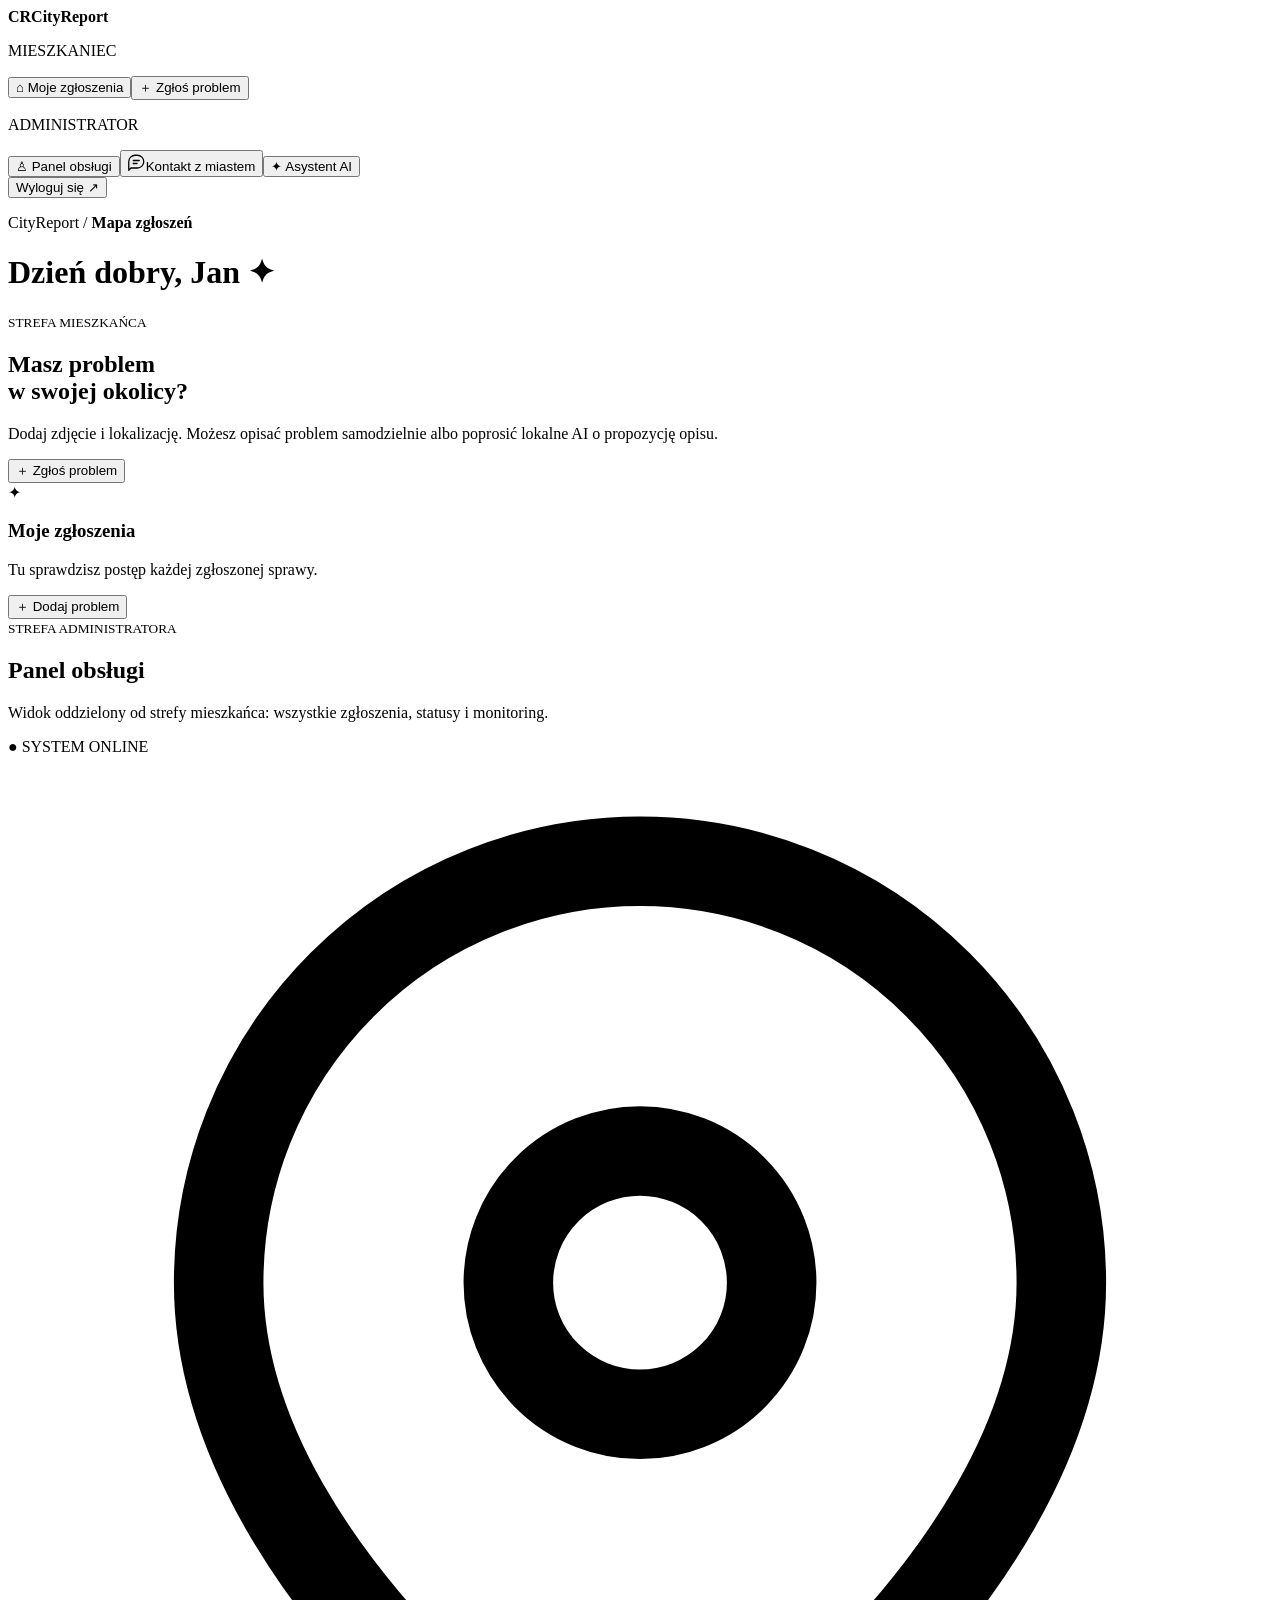
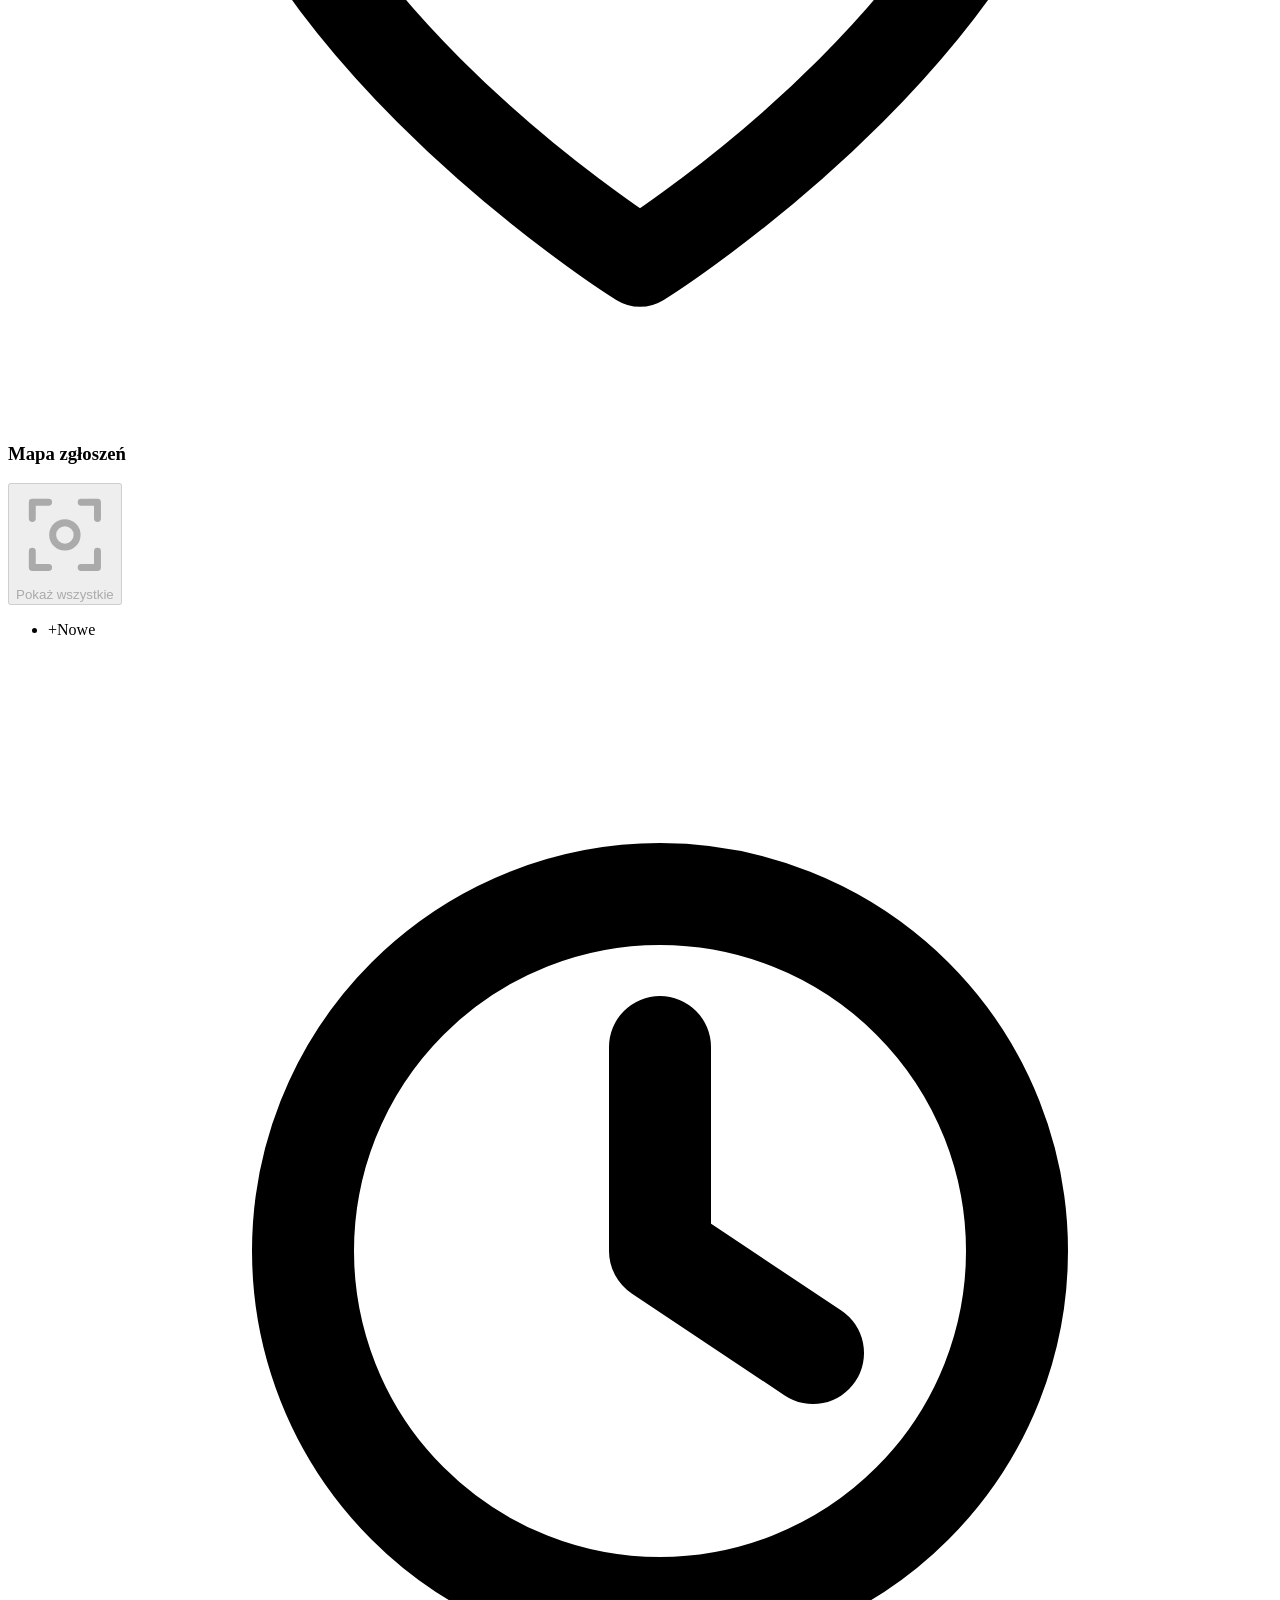
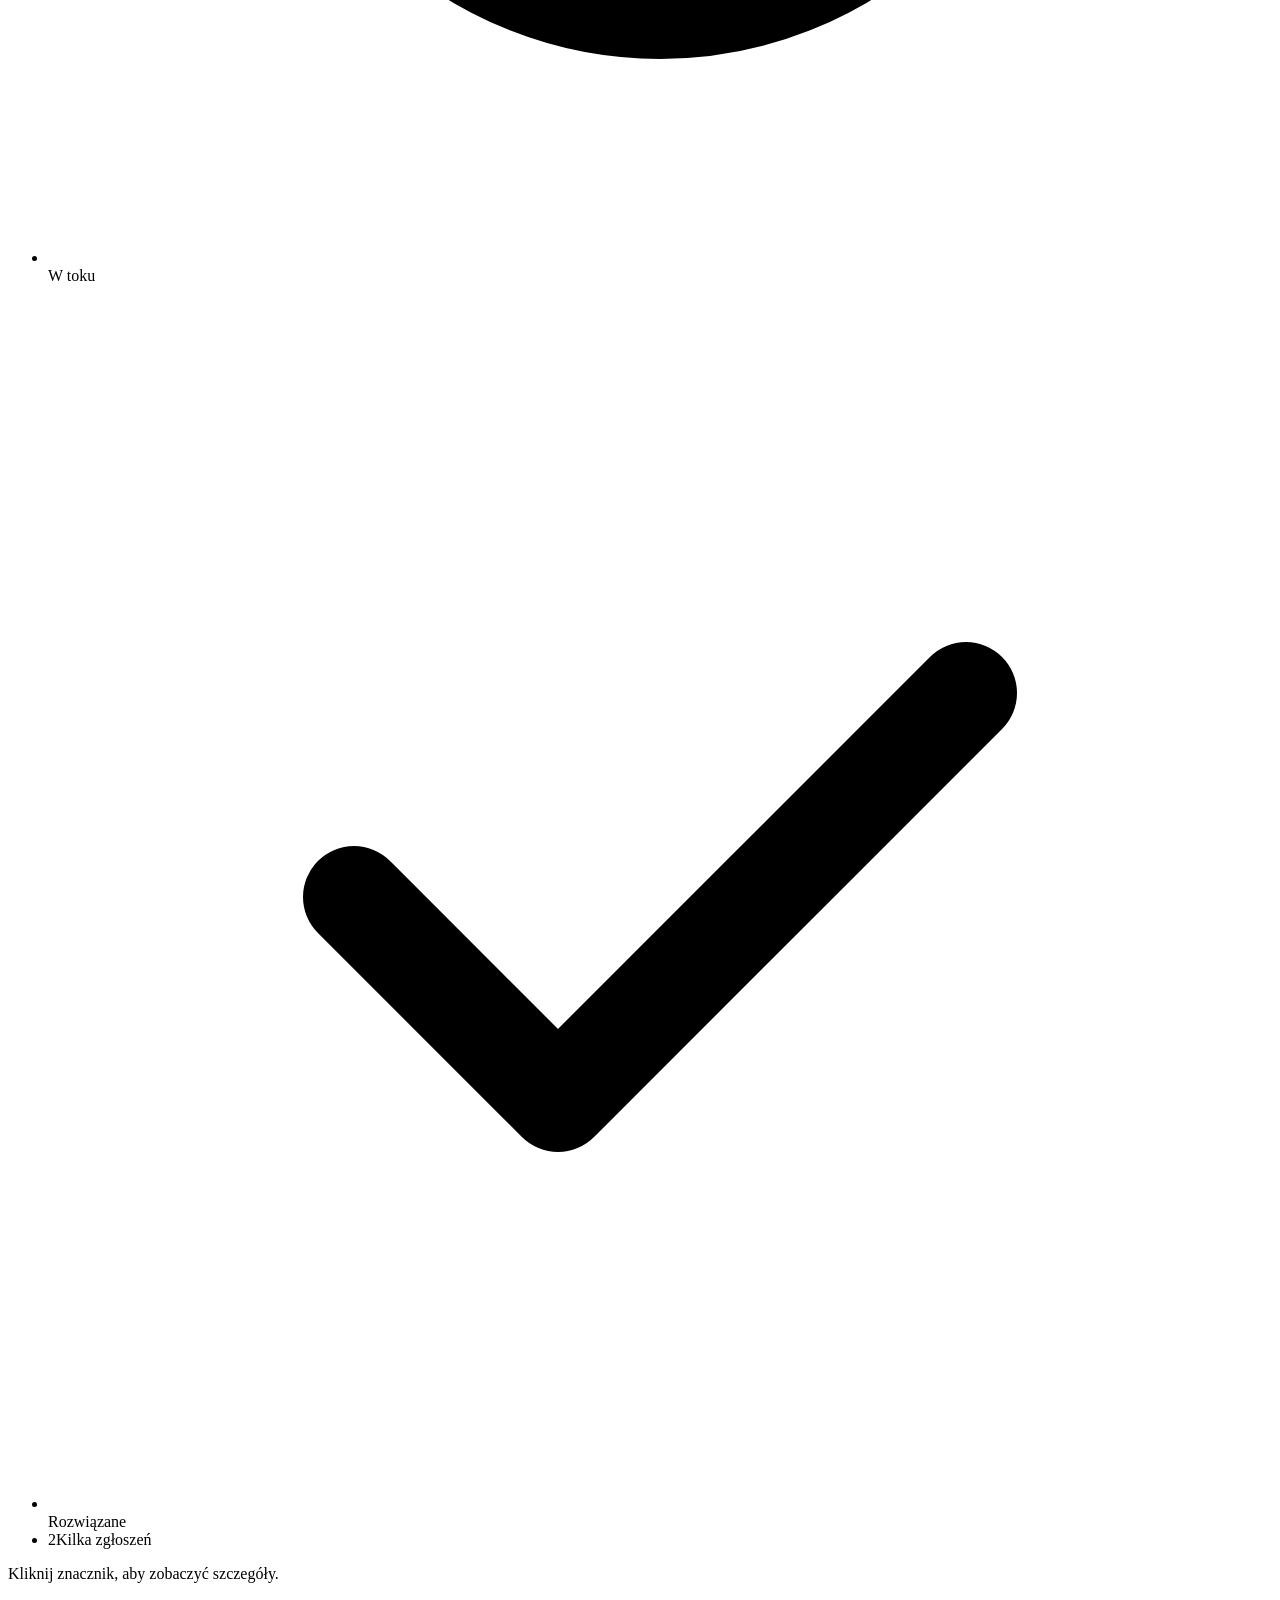
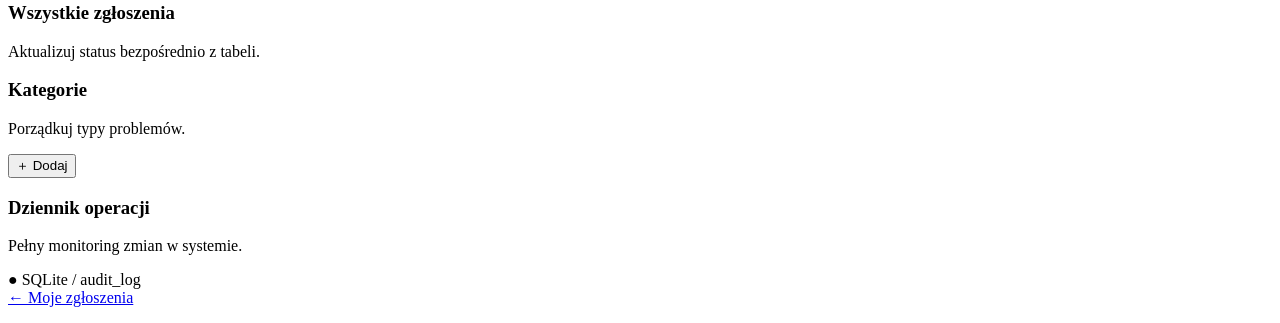
==== static/index.html @ 3250eef9 "Enhance CityReport UI and functionality - Updated index.html to include a new "Kontakt z miastem" bu" ====
<!doctype html><html lang="pl"><head><meta charset="utf-8"><meta name="viewport" content="width=device-width, initial-scale=1"><title>CityReport — problemy w mieście</title><link rel="stylesheet" href="/vendor/leaflet/leaflet.css"><link rel="stylesheet" href="/styles.css"><link rel="stylesheet" href="/resident.css"><link rel="stylesheet" href="/maps.css?v=5"><link rel="stylesheet" href="/chat.css?v=4"><link rel="stylesheet" href="/city.css?v=1"></head><body class="auth-pending">
<aside><div class="brand"><b>CR</b><strong>CityReport</strong></div><p class="eyebrow" data-role="Mieszkaniec">MIESZKANIEC</p><nav data-role="Mieszkaniec"><button class="active" data-view="home">⌂ <span>Moje zgłoszenia</span></button><button data-action="new-report">＋ <span>Zgłoś problem</span></button></nav><p class="eyebrow" data-role="Administrator">ADMINISTRATOR</p><nav class="admin-nav" data-role="Administrator"><button data-view="admin">♙ <span>Panel obsługi</span></button><button data-view="city" aria-label="Kontakt z miastem" title="Kontakt z miastem"><svg width="18" height="18" viewBox="0 0 24 24" fill="none" stroke="currentColor" stroke-width="1.7" stroke-linecap="round" stroke-linejoin="round" aria-hidden="true"><path d="M21 11.5a8.5 8.5 0 0 1-8.5 8.5H4l-3 3V11.5A8.5 8.5 0 0 1 9.5 3h3a8.5 8.5 0 0 1 8.5 8.5Z"/><path d="M7 10h8m-8 4h5"/></svg><span>Kontakt z miastem</span></button><button data-view="ai">✦ <span>Asystent AI</span></button></nav><div class="side-bottom"><div class="profile"><em id="profile-initials"></em><div><b id="profile-name"></b><small id="profile-role"></small></div></div><button type="button" class="logout" id="logout">Wyloguj się <span aria-hidden="true">↗</span></button></div></aside>
<main><header><div><p class="crumb">CityReport / <b id="crumb">Mapa zgłoszeń</b></p><h1 id="title">Dzień dobry, Jan <span>✦</span></h1></div></header>
<section id="view-home" class="view" data-role="Mieszkaniec"><div class="resident-hero"><div><small>STREFA MIESZKAŃCA</small><h2>Masz problem<br> w swojej okolicy?</h2><p>Dodaj zdjęcie i lokalizację. Możesz opisać problem samodzielnie albo poprosić lokalne AI o propozycję opisu.</p><button class="primary" id="hero-report">＋ Zgłoś problem</button></div><div class="hero-mark">✦</div></div><div class="resident-stats" id="stats"></div><section class="panel my-reports"><div class="panel-head"><div><h3>Moje zgłoszenia</h3><p>Tu sprawdzisz postęp każdej zgłoszonej sprawy.</p></div><button class="primary" id="my-report-button">＋ Dodaj problem</button></div><div id="recent"></div></section></section>
<section id="view-admin" class="view hidden" data-role="Administrator"><div class="section-head"><div><small>STREFA ADMINISTRATORA</small><h2>Panel obsługi</h2><p>Widok oddzielony od strefy mieszkańca: wszystkie zgłoszenia, statusy i monitoring.</p></div><div class="pill">● SYSTEM ONLINE</div></div>
  <section class="panel admin-map-panel" aria-labelledby="admin-map-title">
    <div class="panel-head map-panel-head">
      <div class="map-heading">
        <span class="map-heading-icon" aria-hidden="true"><svg viewBox="0 0 24 24" fill="none" stroke="currentColor" stroke-width="1.7" stroke-linecap="round" stroke-linejoin="round"><path d="M20 10c0 6-8 11-8 11S4 16 4 10a8 8 0 1 1 16 0Z"/><circle cx="12" cy="10" r="2.5"/></svg></span>
        <div><h3 id="admin-map-title">Mapa zgłoszeń</h3><p id="admin-map-summary" role="status"></p></div>
      </div>
      <button type="button" id="admin-map-fit" class="map-fit-button" aria-label="Pokaż wszystkie zgłoszenia na mapie" title="Pokaż wszystkie zgłoszenia na mapie" disabled><svg viewBox="0 0 24 24" fill="none" stroke="currentColor" stroke-width="1.7" stroke-linecap="round" stroke-linejoin="round" aria-hidden="true"><path d="M8 4H4v4m12-4h4v4M4 16v4h4m12-4v4h-4"/><circle cx="12" cy="12" r="3"/></svg><span>Pokaż wszystkie</span></button>
    </div>
    <div id="admin-map" role="region" aria-labelledby="admin-map-title" aria-describedby="admin-map-summary"></div>
    <div class="map-footer">
      <ul class="map-legend" aria-label="Legenda statusów zgłoszeń">
        <li><span class="map-legend-symbol map-legend-symbol--new" aria-hidden="true">+</span>Nowe</li>
        <li><span class="map-legend-symbol map-legend-symbol--progress" aria-hidden="true"><svg viewBox="0 0 24 24" fill="none" stroke="currentColor" stroke-width="2" stroke-linecap="round" stroke-linejoin="round"><circle cx="12" cy="12" r="7"/><path d="M12 8v4l3 2"/></svg></span>W toku</li>
        <li><span class="map-legend-symbol map-legend-symbol--resolved" aria-hidden="true"><svg viewBox="0 0 24 24" fill="none" stroke="currentColor" stroke-width="2" stroke-linecap="round" stroke-linejoin="round"><path d="m6 12 4 4 8-8"/></svg></span>Rozwiązane</li>
        <li><span class="map-legend-symbol map-legend-symbol--group" aria-hidden="true">2</span>Kilka zgłoszeń</li>
      </ul>
      <p>Kliknij znacznik, aby zobaczyć szczegóły.</p>
    </div>
    <p id="admin-map-error" role="status" hidden>Nie udało się wczytać mapy. Wszystkie zgłoszenia znajdziesz w tabeli poniżej.</p>
    <details id="admin-map-missing" hidden><summary></summary><div></div></details>
  </section>
  <div class="admin-grid"><section class="panel"><div class="panel-head"><div><h3>Wszystkie zgłoszenia</h3><p>Aktualizuj status bezpośrednio z tabeli.</p></div></div><div id="admin-table"></div></section><section class="panel categories"><div class="panel-head"><div><h3>Kategorie</h3><p>Porządkuj typy problemów.</p></div><button class="link" id="add-category">＋ Dodaj</button></div><div id="category-list"></div></section></div><section class="panel audit"><div class="panel-head"><div><h3>Dziennik operacji</h3><p>Pełny monitoring zmian w systemie.</p></div><span class="db">● SQLite / audit_log</span></div><div id="audit-list"></div></section></section>
<section id="view-city" class="view hidden" data-role="Administrator" hidden>
  <div class="section-head city-section-head">
    <div><small>WSPÓŁPRACA ZE SŁUŻBAMI</small><h2>Kontakt z miastem</h2><p>Łącz zgłoszenia z właściwymi służbami i śledź postępy napraw.</p></div>
    <button type="button" class="primary" id="city-new-case">＋ Nowa sprawa</button>
  </div>
  <p class="city-demo-note"><span>TRYB DEMO</span>Korespondencja zostaje w CityReport. Wiadomości i odpowiedzi służb zapisujesz lokalnie.</p>
  <div class="city-metrics" id="city-metrics" aria-label="Podsumowanie spraw miejskich"></div>
  <p id="city-feedback" class="city-feedback" role="status"></p>
  <div class="city-layout">
    <section class="panel city-inbox" aria-labelledby="city-inbox-title">
      <div class="city-inbox-heading"><h3 id="city-inbox-title">Sprawy miejskie</h3><button type="button" class="link" id="city-refresh">Odśwież</button></div>
      <div class="city-filters">
        <label class="sr-only" for="city-search">Szukaj sprawy lub adresu</label><input type="search" id="city-search" placeholder="Szukaj sprawy lub adresu">
        <label class="sr-only" for="city-filter">Etap naprawy</label><select id="city-filter"><option value="all">Wszystkie etapy</option><option value="open">Otwarte</option><option value="in_progress">W realizacji</option><option value="resolved">Zakończone</option></select>
      </div>
      <div id="city-case-list" aria-label="Lista spraw miejskich"></div>
    </section>
    <section class="panel city-conversation" aria-label="Szczegóły sprawy i korespondencja">
      <div id="city-empty" class="city-empty"><svg width="44" height="44" viewBox="0 0 24 24" fill="none" stroke="currentColor" stroke-width="1.4" stroke-linecap="round" stroke-linejoin="round" aria-hidden="true"><path d="M21 11a8 8 0 0 1-8 8H5l-3 3V11a8 8 0 0 1 8-8h3a8 8 0 0 1 8 8Z"/><path d="M7 9h9m-9 4h6"/></svg><h3>Tu zaczyna się współpraca</h3><p>Utwórz sprawę dla zgłoszenia mieszkańca, wybierz służbę i zapisz pierwszą wiadomość.</p></div>
      <div id="city-case-detail" hidden>
        <div class="city-case-heading"><p id="city-case-number"></p><h3 id="city-case-title"></h3></div>
        <div class="city-report-context"><a id="city-report-link" class="report-link"></a><p id="city-report-address"></p><span id="city-report-status"></span></div>
        <form id="city-settings-form" class="city-settings">
          <label>Służba miejska<select id="city-case-department" required></select></label>
          <label>Etap naprawy<select id="city-case-status" required></select></label>
          <button type="submit" class="ghost">Zapisz</button>
          <p>Zmiana etapu aktualizuje też status zgłoszenia mieszkańca.</p>
        </form>
        <div class="city-history-heading"><h4>Korespondencja</h4><span id="city-message-count"></span></div>
        <div id="city-messages" role="log" aria-label="Wiadomości w sprawie" aria-live="polite" aria-relevant="additions text"></div>
        <form id="city-message-form" class="city-message-form">
          <label for="city-message-direction">Rodzaj wiadomości</label><select id="city-message-direction"><option value="outgoing">Wiadomość do służb</option><option value="incoming">Odpowiedź służb (demo)</option></select>
          <label class="sr-only" for="city-message-body">Treść wiadomości</label><textarea id="city-message-body" rows="3" required maxlength="4000" placeholder="Dodaj informacje o problemie lub ustaleniach…"></textarea>
          <div class="city-message-actions"><small>Zapis w lokalnej korespondencji demo.</small><button type="submit" class="primary">Zapisz wiadomość</button></div>
        </form>
        <p id="city-action-feedback" class="city-feedback" role="status"></p>
      </div>
    </section>
  </div>
</section>
<section id="view-ai" class="view hidden" data-role="Administrator" hidden>
<div class="section-head"><div><small>TYLKO DLA ADMINISTRATORA</small><h2>Asystent zgłoszeń</h2><p>Zapytaj, czego dotyczą zgłoszenia mieszkańców i na jakim są etapie.</p></div></div>
<div class="ai-grid"><section class="panel chat" aria-label="Czat administratora">
<div class="chat-heading"><h3>Rozmowa o zgłoszeniach</h3><button type="button" class="link" id="chat-reset">Nowa rozmowa</button></div>
<div id="chat-messages" role="log" aria-label="Wiadomości rozmowy" aria-live="polite" aria-relevant="additions text"><div class="message bot"><b>Asystent CityReport</b><p>Cześć! Widzę wszystkie zgłoszenia i ich opisy, adresy, kategorie oraz statusy. Mogę wyjaśnić, czego dotyczą, podsumować problemy lub zaproponować priorytety. Zapytaj też o konkretne zgłoszenie, np. #1.</p></div></div>
<p id="chat-status" role="status">Przy każdym pytaniu pobieram aktualne dane wszystkich zgłoszeń.</p>
<form id="chat-form"><label class="sr-only" for="chat-input">Pytanie o zgłoszenia</label><input id="chat-input" required maxlength="2000" autocomplete="off" placeholder="np. Czego dotyczą nowe zgłoszenia?"><button class="primary" type="submit">Wyślij</button></form>
</section><section class="panel ai-help"><h3>Zapytaj o zgłoszenia</h3>
<div class="chat-prompts"><button type="button" data-chat-prompt="Podsumuj wszystkie zgłoszenia: czego dotyczą, gdzie występują i jaki mają status. Podaj numery zgłoszeń.">Podsumuj wszystkie zgłoszenia</button><button type="button" data-chat-prompt="Które zgłoszenia mają status Nowe i czego dotyczą? Podaj ich numery i adresy.">Pokaż nowe zgłoszenia</button><button type="button" data-chat-mode="prioritize" data-chat-prompt="Przeanalizuj wszystkie nierozwiązane zgłoszenia i zaproponuj priorytet dla każdego z nich z krótkim uzasadnieniem.">Zaproponuj priorytety</button></div>
<div><b>Aktualne informacje</b><p>Asystent czyta wszystkie zgłoszenia z bazy przy każdym pytaniu. W odpowiedzi możesz dopytać o konkretny problem lub numer zgłoszenia.</p></div>
<div><b>Analiza dla administratora</b><p>Asystent pomaga zrozumieć problemy. Status zgłoszenia zmienisz w panelu obsługi.</p></div>
</section></div></section>
<section id="view-detail" class="view hidden">
  <a id="detail-back" class="report-link" href="#/home">← Moje zgłoszenia</a>
  <p id="detail-feedback" role="status"></p>
  <article id="detail-body" class="panel detail-body" hidden>
    <div class="detail-copy">
      <p id="detail-meta" class="detail-meta"></p>
      <p id="detail-status">Status zgłoszenia <span id="detail-status-value"></span></p>
      <h2>Adres</h2>
      <p id="detail-address"></p>
      <button type="button" id="detail-map-link" class="report-link detail-map-button" aria-haspopup="dialog" aria-controls="report-location-dialog" hidden>Otwórz lokalizację na mapie</button>
      <button type="button" id="detail-city-link" class="report-link detail-city-button" hidden>Kontakt ze służbami miejskimi</button>
      <h2>Opis zgłoszenia</h2>
      <small id="detail-source" hidden></small>
      <p id="detail-description"></p>
    </div>
    <section class="detail-photo">
      <h2>Zdjęcie</h2>
      <img id="detail-image" alt="Zdjęcie dołączone do zgłoszenia" hidden>
      <p id="detail-no-photo">Brak zdjęcia.</p>
    </section>
  </article>
</section></main>
<dialog id="city-compose-dialog" class="city-compose-dialog" aria-labelledby="city-compose-title">
  <button type="button" class="close" id="city-compose-close" aria-label="Zamknij nową sprawę">×</button>
  <form id="city-compose-form">
    <p class="city-compose-eyebrow">KONTAKT ZE SŁUŻBAMI · DEMO</p><h2 id="city-compose-title">Nowa sprawa miejska</h2><p class="city-compose-help">Wybierz zgłoszenie i przygotuj wiadomość dla odpowiedniej służby.</p>
    <label>Zgłoszenie mieszkańca<select id="city-compose-report" required></select></label>
    <label>Służba miejska<select id="city-compose-department" required></select></label>
    <label>Temat sprawy<input id="city-compose-subject" required maxlength="160"></label>
    <label>Pierwsza wiadomość<textarea id="city-compose-body" rows="5" required maxlength="4000"></textarea></label>
    <p id="city-compose-feedback" class="city-feedback" role="status"></p>
    <div class="city-compose-actions"><span>Wiadomość zostanie zapisana lokalnie.</span><button type="submit" class="primary">Utwórz sprawę demo</button></div>
  </form>
</dialog>
<dialog id="report-location-dialog" class="report-location-dialog" aria-labelledby="report-location-title">
  <div class="report-location-heading">
    <div><h2 id="report-location-title">Mapa zgłoszenia</h2><p id="report-location-address"></p></div>
    <button type="button" id="report-location-close" class="close" aria-label="Zamknij mapę">×</button>
  </div>
  <div id="report-location-map" role="region" aria-labelledby="report-location-title" aria-describedby="report-location-address"></div>
  <p id="report-location-error" role="status" hidden>Nie udało się wczytać mapy. Adres zgłoszenia znajdziesz powyżej.</p>
</dialog>
<dialog id="modal"><form method="dialog" id="modal-form"><button type="button" class="close" aria-label="Zamknij">×</button><div id="modal-body"></div></form></dialog><div id="toast"></div><script src="/chat-format.js?v=4"></script><script src="/vendor/leaflet/leaflet.js"></script><script src="/report-maps.js?v=4"></script><script src="/location-picker.js?v=4"></script><script src="/city.js?v=1"></script><script src="/app.js?v=9"></script></body></html>
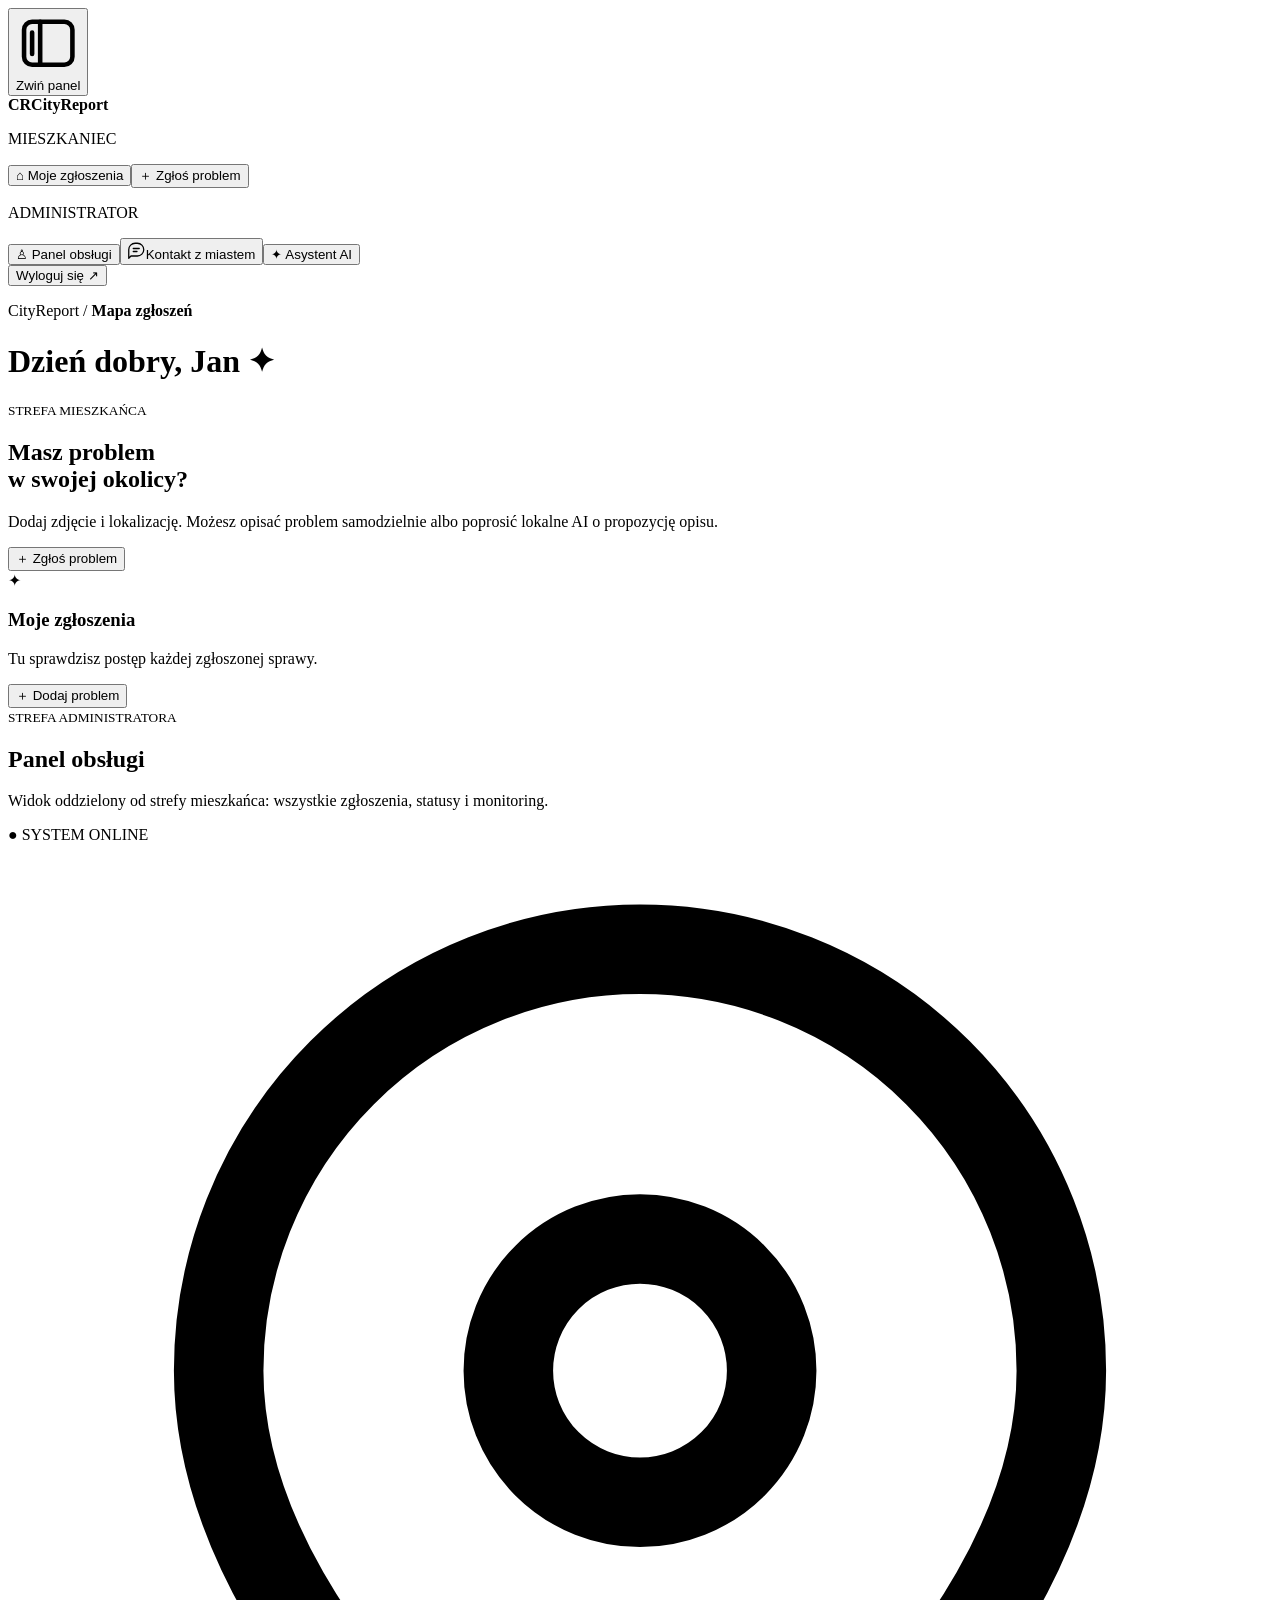
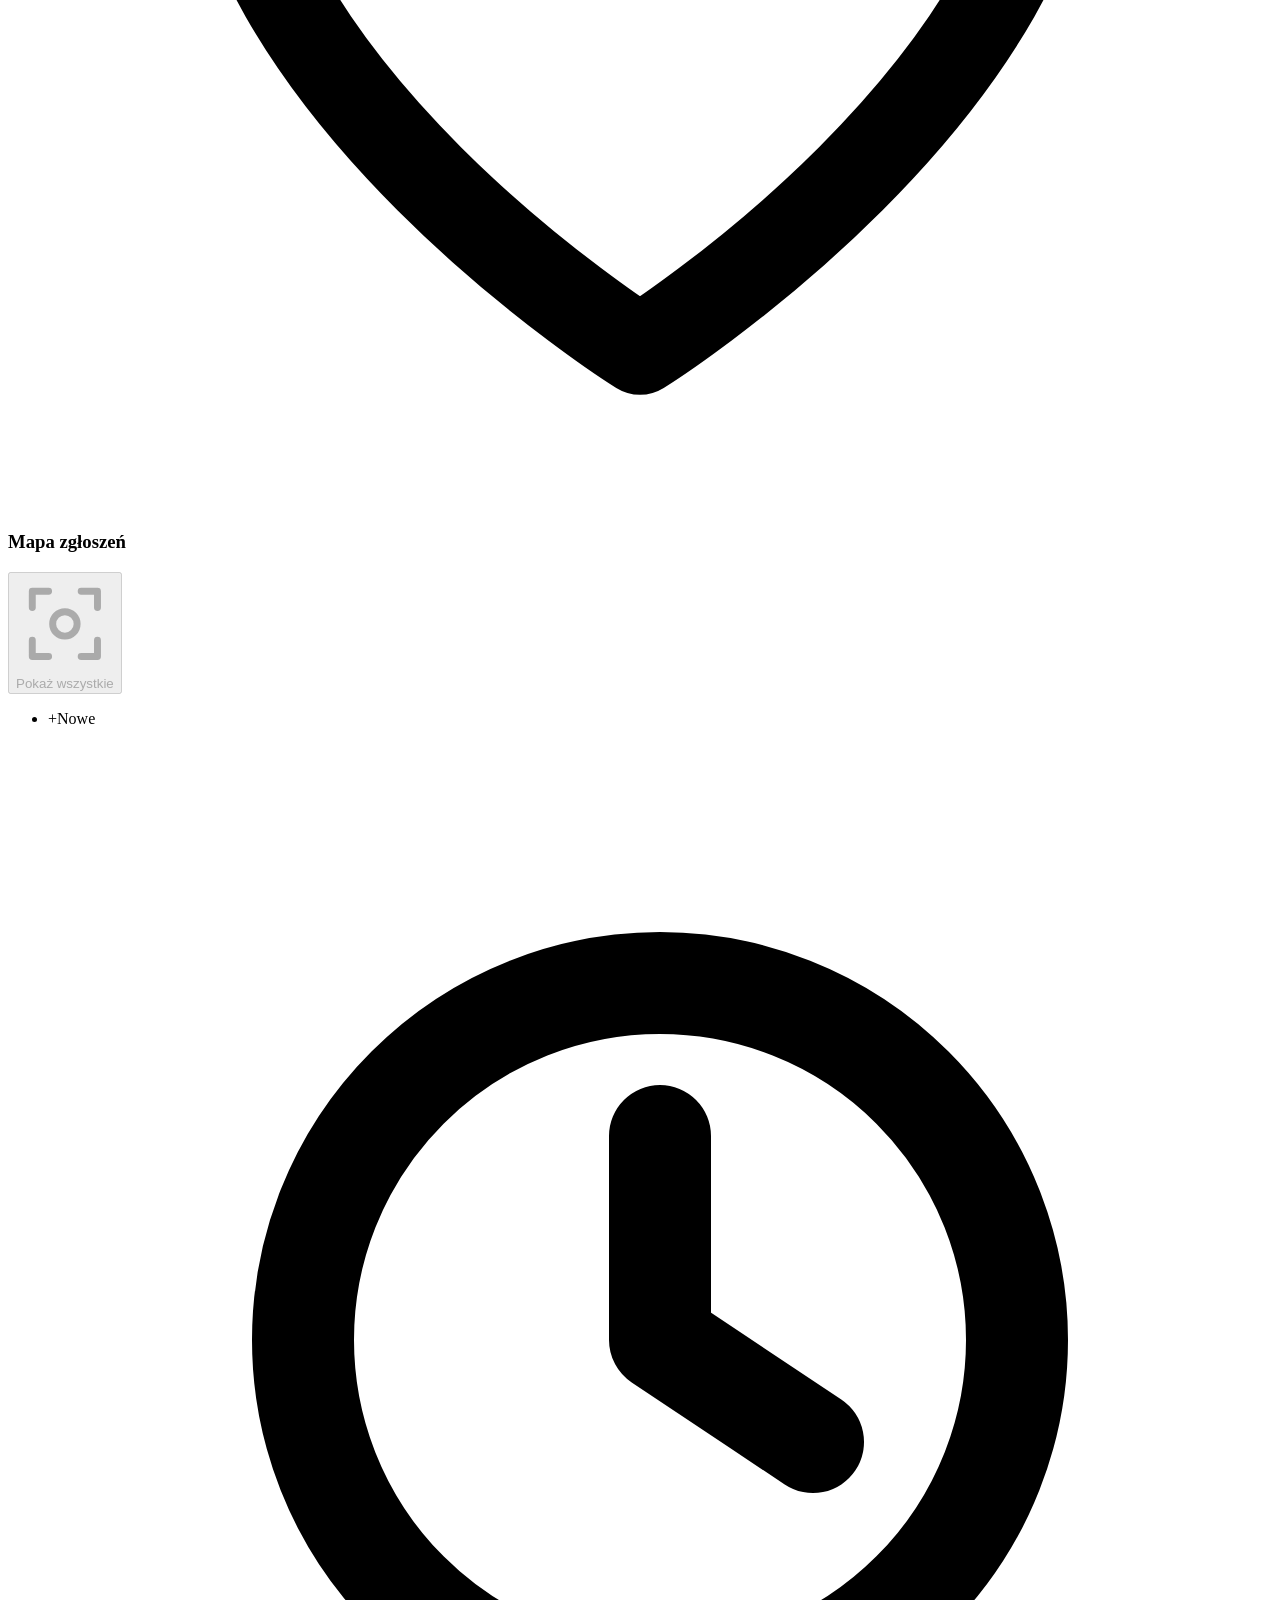
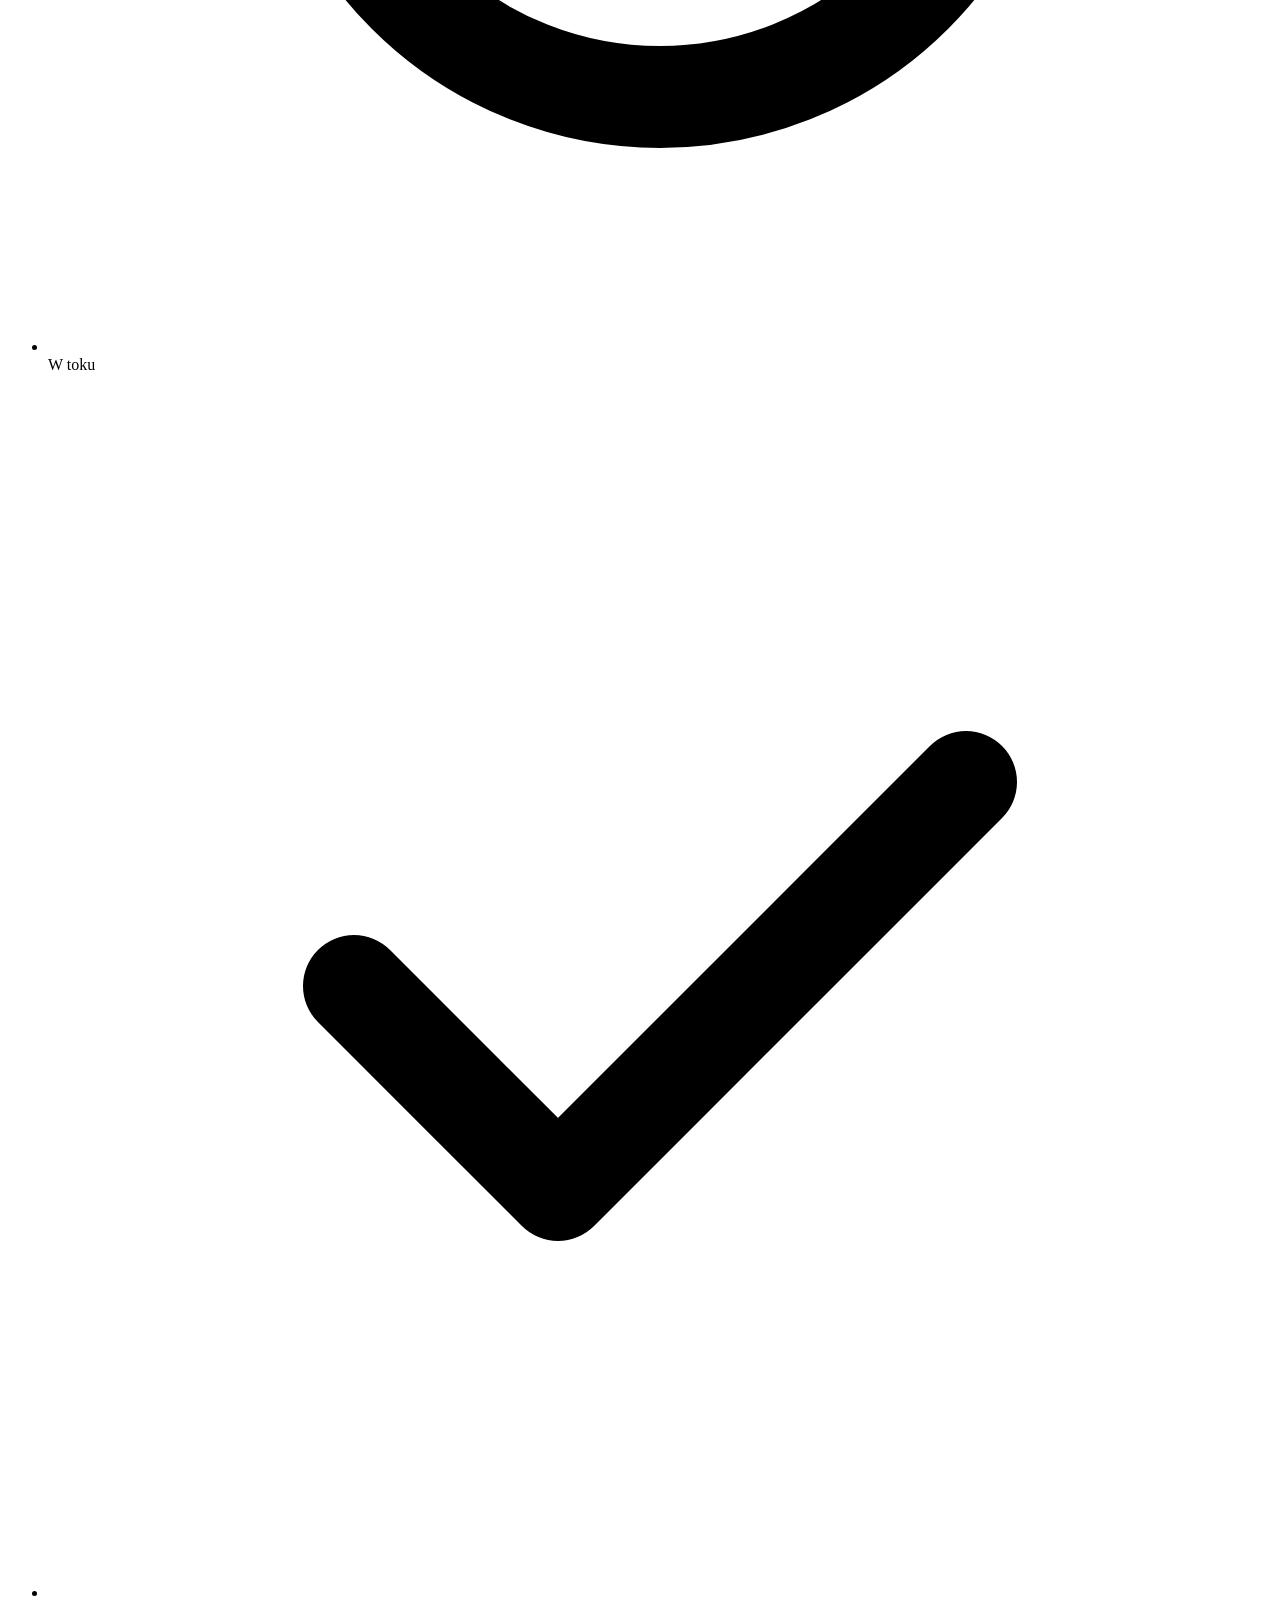
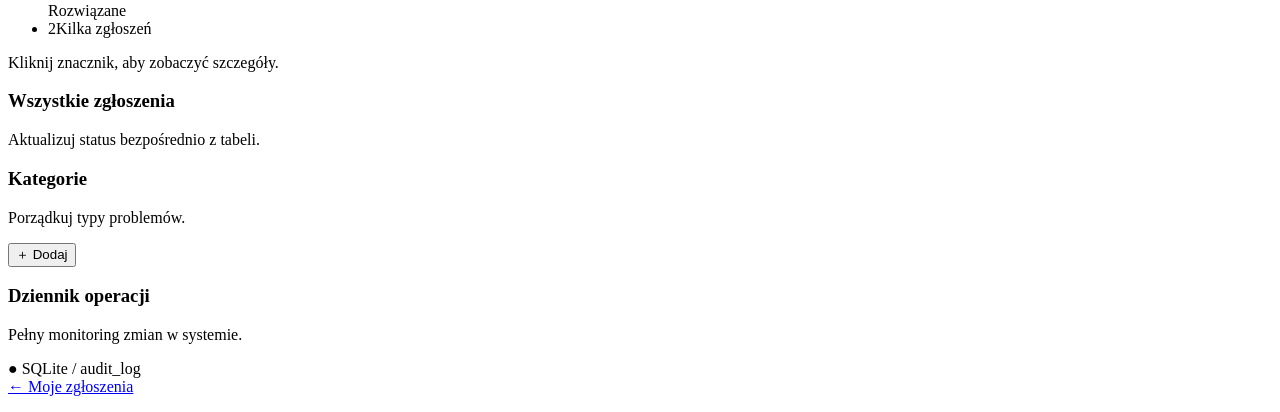
==== commit 746beaa1: "Added priorities for reports" ====
--- a/static/index.html
+++ b/static/index.html
@@ -1,5 +1,5 @@
-<!doctype html><html lang="pl"><head><meta charset="utf-8"><meta name="viewport" content="width=device-width, initial-scale=1"><title>CityReport — problemy w mieście</title><link rel="stylesheet" href="/vendor/leaflet/leaflet.css"><link rel="stylesheet" href="/styles.css"><link rel="stylesheet" href="/resident.css"><link rel="stylesheet" href="/maps.css?v=5"><link rel="stylesheet" href="/chat.css?v=4"><link rel="stylesheet" href="/city.css?v=1"></head><body class="auth-pending">
-<aside><div class="brand"><b>CR</b><strong>CityReport</strong></div><p class="eyebrow" data-role="Mieszkaniec">MIESZKANIEC</p><nav data-role="Mieszkaniec"><button class="active" data-view="home">⌂ <span>Moje zgłoszenia</span></button><button data-action="new-report">＋ <span>Zgłoś problem</span></button></nav><p class="eyebrow" data-role="Administrator">ADMINISTRATOR</p><nav class="admin-nav" data-role="Administrator"><button data-view="admin">♙ <span>Panel obsługi</span></button><button data-view="city" aria-label="Kontakt z miastem" title="Kontakt z miastem"><svg width="18" height="18" viewBox="0 0 24 24" fill="none" stroke="currentColor" stroke-width="1.7" stroke-linecap="round" stroke-linejoin="round" aria-hidden="true"><path d="M21 11.5a8.5 8.5 0 0 1-8.5 8.5H4l-3 3V11.5A8.5 8.5 0 0 1 9.5 3h3a8.5 8.5 0 0 1 8.5 8.5Z"/><path d="M7 10h8m-8 4h5"/></svg><span>Kontakt z miastem</span></button><button data-view="ai">✦ <span>Asystent AI</span></button></nav><div class="side-bottom"><div class="profile"><em id="profile-initials"></em><div><b id="profile-name"></b><small id="profile-role"></small></div></div><button type="button" class="logout" id="logout">Wyloguj się <span aria-hidden="true">↗</span></button></div></aside>
+<!doctype html><html lang="pl"><head><meta charset="utf-8"><meta name="viewport" content="width=device-width, initial-scale=1"><title>CityReport — problemy w mieście</title><link rel="stylesheet" href="/vendor/leaflet/leaflet.css"><link rel="stylesheet" href="/styles.css"><link rel="stylesheet" href="/resident.css"><link rel="stylesheet" href="/maps.css?v=5"><link rel="stylesheet" href="/chat.css?v=4"><link rel="stylesheet" href="/city.css?v=1"><link rel="stylesheet" href="/priorities.css?v=2"><link rel="stylesheet" href="/sidebar.css?v=2"></head><body class="auth-pending">
+<aside id="app-sidebar" aria-label="Panel nawigacji"><button type="button" id="sidebar-toggle" class="sidebar-toggle" aria-controls="sidebar-content" aria-expanded="true" aria-label="Zwiń panel boczny" title="Zwiń panel boczny"><svg viewBox="0 0 24 24" fill="none" stroke="currentColor" stroke-width="1.7" stroke-linecap="round" stroke-linejoin="round" aria-hidden="true"><rect x="3" y="4" width="18" height="16" rx="3"/><path d="M9 4v16M6 8v8"/></svg><span class="sidebar-toggle-label">Zwiń panel</span></button><div id="sidebar-content" class="sidebar-content"><div class="brand"><b>CR</b><strong>CityReport</strong></div><p class="eyebrow" data-role="Mieszkaniec">MIESZKANIEC</p><nav data-role="Mieszkaniec"><button class="active" data-view="home">⌂ <span>Moje zgłoszenia</span></button><button data-action="new-report">＋ <span>Zgłoś problem</span></button></nav><p class="eyebrow" data-role="Administrator">ADMINISTRATOR</p><nav class="admin-nav" data-role="Administrator"><button data-view="admin">♙ <span>Panel obsługi</span></button><button data-view="city" aria-label="Kontakt z miastem" title="Kontakt z miastem"><svg width="18" height="18" viewBox="0 0 24 24" fill="none" stroke="currentColor" stroke-width="1.7" stroke-linecap="round" stroke-linejoin="round" aria-hidden="true"><path d="M21 11.5a8.5 8.5 0 0 1-8.5 8.5H4l-3 3V11.5A8.5 8.5 0 0 1 9.5 3h3a8.5 8.5 0 0 1 8.5 8.5Z"/><path d="M7 10h8m-8 4h5"/></svg><span>Kontakt z miastem</span></button><button data-view="ai">✦ <span>Asystent AI</span></button></nav><div class="side-bottom"><div class="profile"><em id="profile-initials"></em><div><b id="profile-name"></b><small id="profile-role"></small></div></div><button type="button" class="logout" id="logout">Wyloguj się <span aria-hidden="true">↗</span></button></div></div></aside>
 <main><header><div><p class="crumb">CityReport / <b id="crumb">Mapa zgłoszeń</b></p><h1 id="title">Dzień dobry, Jan <span>✦</span></h1></div></header>
 <section id="view-home" class="view" data-role="Mieszkaniec"><div class="resident-hero"><div><small>STREFA MIESZKAŃCA</small><h2>Masz problem<br> w swojej okolicy?</h2><p>Dodaj zdjęcie i lokalizację. Możesz opisać problem samodzielnie albo poprosić lokalne AI o propozycję opisu.</p><button class="primary" id="hero-report">＋ Zgłoś problem</button></div><div class="hero-mark">✦</div></div><div class="resident-stats" id="stats"></div><section class="panel my-reports"><div class="panel-head"><div><h3>Moje zgłoszenia</h3><p>Tu sprawdzisz postęp każdej zgłoszonej sprawy.</p></div><button class="primary" id="my-report-button">＋ Dodaj problem</button></div><div id="recent"></div></section></section>
 <section id="view-admin" class="view hidden" data-role="Administrator"><div class="section-head"><div><small>STREFA ADMINISTRATORA</small><h2>Panel obsługi</h2><p>Widok oddzielony od strefy mieszkańca: wszystkie zgłoszenia, statusy i monitoring.</p></div><div class="pill">● SYSTEM ONLINE</div></div>
@@ -75,7 +75,7 @@
 </section><section class="panel ai-help"><h3>Zapytaj o zgłoszenia</h3>
 <div class="chat-prompts"><button type="button" data-chat-prompt="Podsumuj wszystkie zgłoszenia: czego dotyczą, gdzie występują i jaki mają status. Podaj numery zgłoszeń.">Podsumuj wszystkie zgłoszenia</button><button type="button" data-chat-prompt="Które zgłoszenia mają status Nowe i czego dotyczą? Podaj ich numery i adresy.">Pokaż nowe zgłoszenia</button><button type="button" data-chat-mode="prioritize" data-chat-prompt="Przeanalizuj wszystkie nierozwiązane zgłoszenia i zaproponuj priorytet dla każdego z nich z krótkim uzasadnieniem.">Zaproponuj priorytety</button></div>
 <div><b>Aktualne informacje</b><p>Asystent czyta wszystkie zgłoszenia z bazy przy każdym pytaniu. W odpowiedzi możesz dopytać o konkretny problem lub numer zgłoszenia.</p></div>
-<div><b>Analiza dla administratora</b><p>Asystent pomaga zrozumieć problemy. Status zgłoszenia zmienisz w panelu obsługi.</p></div>
+<div><b>Priorytety z AI</b><p>Sprawdź propozycje i zaznacz te, które zatwierdzasz. Wybierz „Zapisz wybrane” lub „Zapisz wszystkie”. Możesz też ocenić jedno zgłoszenie przyciskiem w jego szczegółach.</p></div>
 </section></div></section>
 <section id="view-detail" class="view hidden">
   <a id="detail-back" class="report-link" href="#/home">← Moje zgłoszenia</a>
@@ -84,6 +84,8 @@
     <div class="detail-copy">
       <p id="detail-meta" class="detail-meta"></p>
       <p id="detail-status">Status zgłoszenia <span id="detail-status-value"></span></p>
+      <div class="detail-priority">Priorytet <span id="detail-priority-value"></span><button type="button" id="detail-ai-priority" class="report-link" hidden>Zaproponuj priorytet przez AI</button></div>
+      <small id="detail-priority-info" hidden></small>
       <h2>Adres</h2>
       <p id="detail-address"></p>
       <button type="button" id="detail-map-link" class="report-link detail-map-button" aria-haspopup="dialog" aria-controls="report-location-dialog" hidden>Otwórz lokalizację na mapie</button>
@@ -119,4 +121,4 @@
   <div id="report-location-map" role="region" aria-labelledby="report-location-title" aria-describedby="report-location-address"></div>
   <p id="report-location-error" role="status" hidden>Nie udało się wczytać mapy. Adres zgłoszenia znajdziesz powyżej.</p>
 </dialog>
-<dialog id="modal"><form method="dialog" id="modal-form"><button type="button" class="close" aria-label="Zamknij">×</button><div id="modal-body"></div></form></dialog><div id="toast"></div><script src="/chat-format.js?v=4"></script><script src="/vendor/leaflet/leaflet.js"></script><script src="/report-maps.js?v=4"></script><script src="/location-picker.js?v=4"></script><script src="/city.js?v=1"></script><script src="/app.js?v=9"></script></body></html>
+<dialog id="modal"><form method="dialog" id="modal-form"><button type="button" class="close" aria-label="Zamknij">×</button><div id="modal-body"></div></form></dialog><div id="toast"></div><script src="/sidebar.js?v=2"></script><script src="/chat-format.js?v=4"></script><script src="/vendor/leaflet/leaflet.js"></script><script src="/report-maps.js?v=6"></script><script src="/location-picker.js?v=4"></script><script src="/city.js?v=2"></script><script src="/app.js?v=11"></script></body></html>
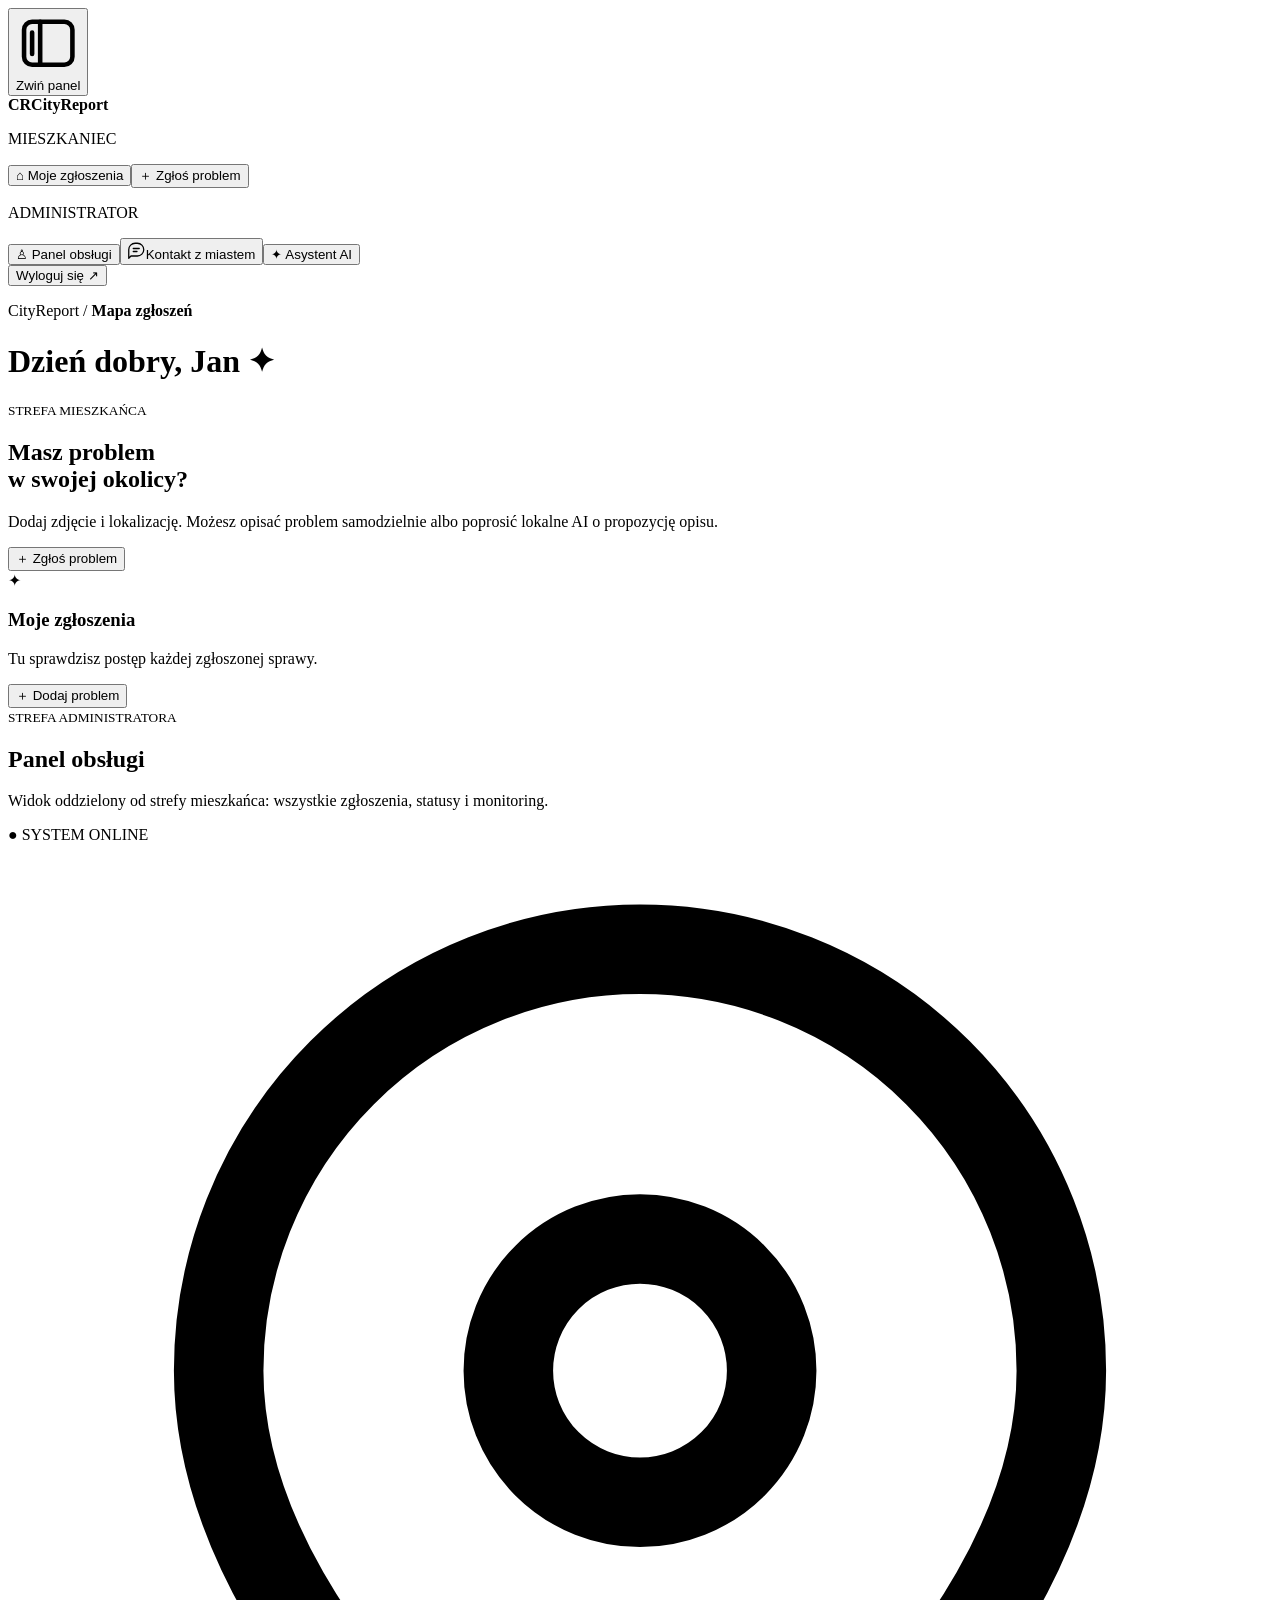
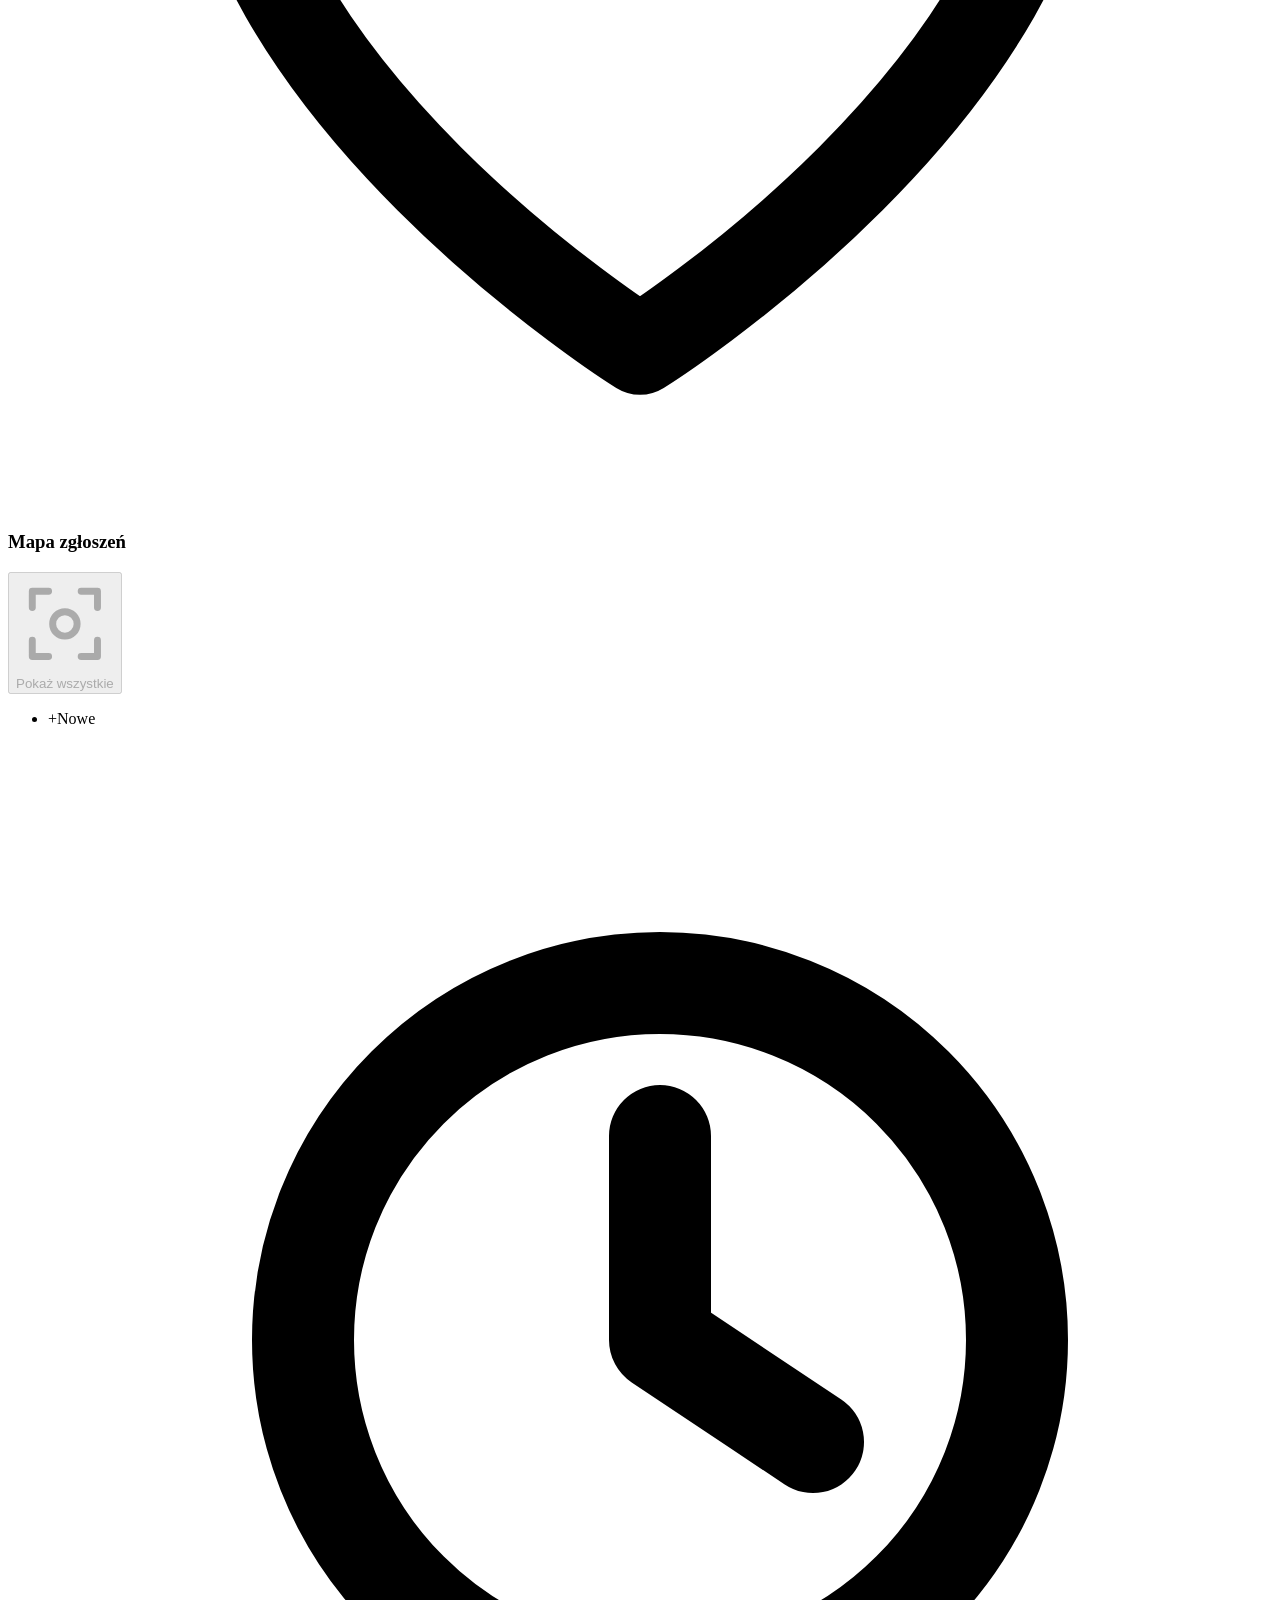
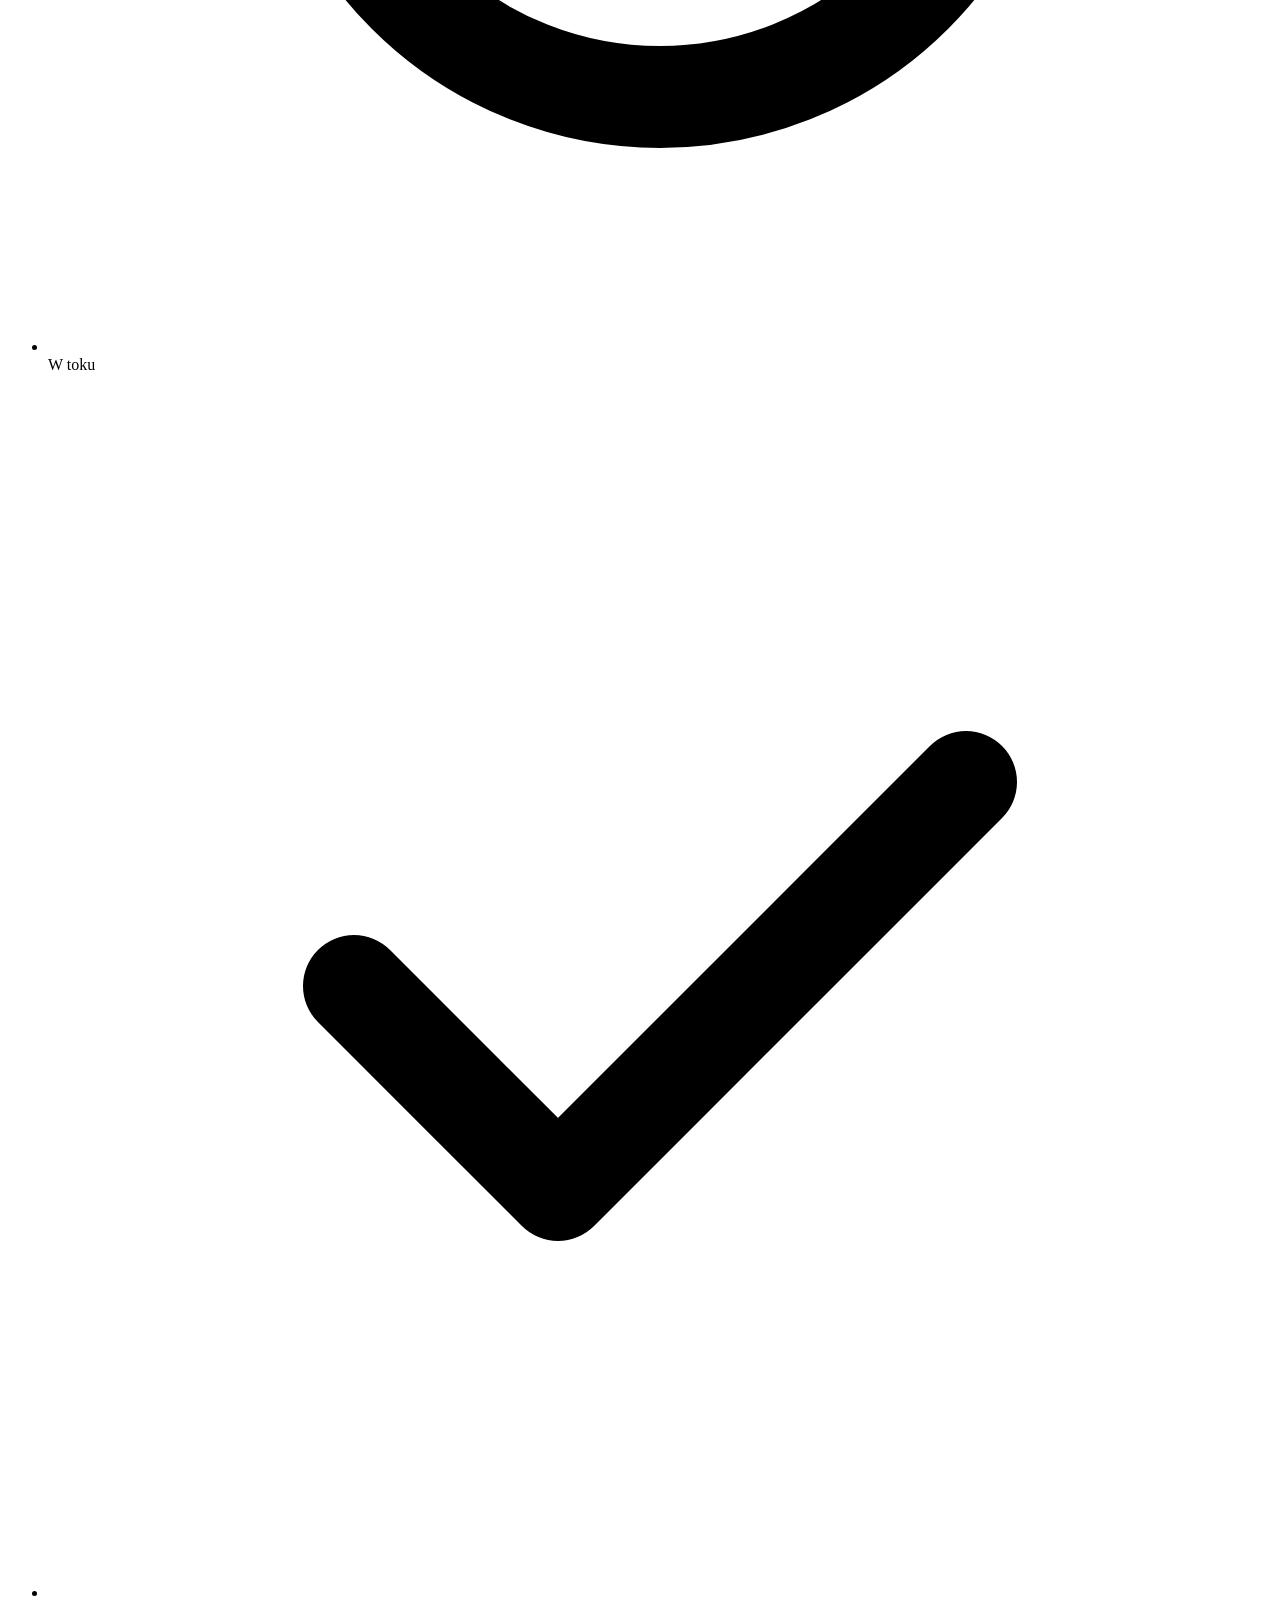
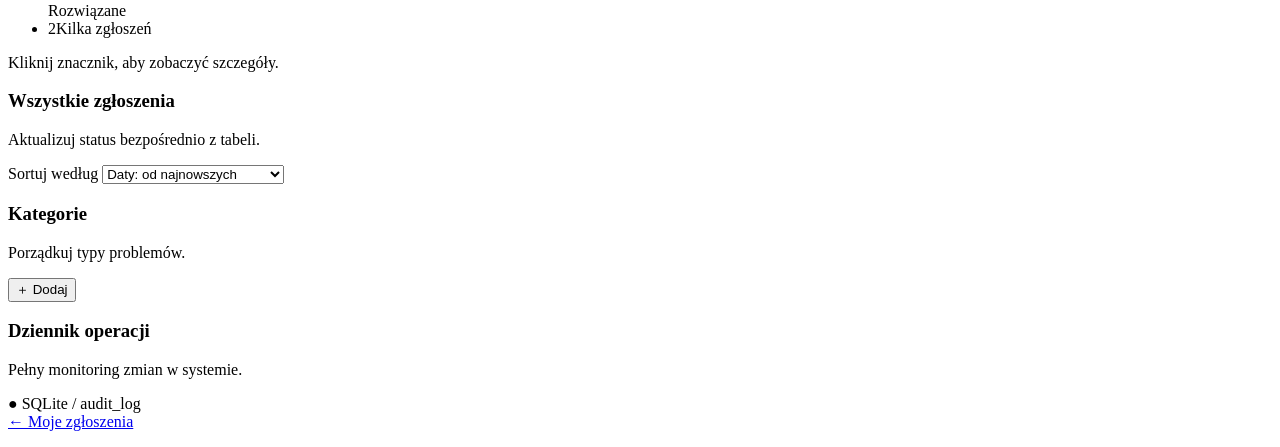
==== commit a059c9b1: "Improve admin report sorting, priority visibility, and UI usability" ====
--- a/static/index.html
+++ b/static/index.html
@@ -1,4 +1,4 @@
-<!doctype html><html lang="pl"><head><meta charset="utf-8"><meta name="viewport" content="width=device-width, initial-scale=1"><title>CityReport — problemy w mieście</title><link rel="stylesheet" href="/vendor/leaflet/leaflet.css"><link rel="stylesheet" href="/styles.css"><link rel="stylesheet" href="/resident.css"><link rel="stylesheet" href="/maps.css?v=5"><link rel="stylesheet" href="/chat.css?v=4"><link rel="stylesheet" href="/city.css?v=1"><link rel="stylesheet" href="/priorities.css?v=2"><link rel="stylesheet" href="/sidebar.css?v=2"></head><body class="auth-pending">
+<!doctype html><html lang="pl"><head><meta charset="utf-8"><meta name="viewport" content="width=device-width, initial-scale=1"><title>CityReport — problemy w mieście</title><link rel="stylesheet" href="/vendor/leaflet/leaflet.css"><link rel="stylesheet" href="/styles.css"><link rel="stylesheet" href="/resident.css"><link rel="stylesheet" href="/maps.css?v=5"><link rel="stylesheet" href="/chat.css?v=4"><link rel="stylesheet" href="/city.css?v=1"><link rel="stylesheet" href="/priorities.css?v=3"><link rel="stylesheet" href="/sidebar.css?v=2"></head><body class="auth-pending">
 <aside id="app-sidebar" aria-label="Panel nawigacji"><button type="button" id="sidebar-toggle" class="sidebar-toggle" aria-controls="sidebar-content" aria-expanded="true" aria-label="Zwiń panel boczny" title="Zwiń panel boczny"><svg viewBox="0 0 24 24" fill="none" stroke="currentColor" stroke-width="1.7" stroke-linecap="round" stroke-linejoin="round" aria-hidden="true"><rect x="3" y="4" width="18" height="16" rx="3"/><path d="M9 4v16M6 8v8"/></svg><span class="sidebar-toggle-label">Zwiń panel</span></button><div id="sidebar-content" class="sidebar-content"><div class="brand"><b>CR</b><strong>CityReport</strong></div><p class="eyebrow" data-role="Mieszkaniec">MIESZKANIEC</p><nav data-role="Mieszkaniec"><button class="active" data-view="home">⌂ <span>Moje zgłoszenia</span></button><button data-action="new-report">＋ <span>Zgłoś problem</span></button></nav><p class="eyebrow" data-role="Administrator">ADMINISTRATOR</p><nav class="admin-nav" data-role="Administrator"><button data-view="admin">♙ <span>Panel obsługi</span></button><button data-view="city" aria-label="Kontakt z miastem" title="Kontakt z miastem"><svg width="18" height="18" viewBox="0 0 24 24" fill="none" stroke="currentColor" stroke-width="1.7" stroke-linecap="round" stroke-linejoin="round" aria-hidden="true"><path d="M21 11.5a8.5 8.5 0 0 1-8.5 8.5H4l-3 3V11.5A8.5 8.5 0 0 1 9.5 3h3a8.5 8.5 0 0 1 8.5 8.5Z"/><path d="M7 10h8m-8 4h5"/></svg><span>Kontakt z miastem</span></button><button data-view="ai">✦ <span>Asystent AI</span></button></nav><div class="side-bottom"><div class="profile"><em id="profile-initials"></em><div><b id="profile-name"></b><small id="profile-role"></small></div></div><button type="button" class="logout" id="logout">Wyloguj się <span aria-hidden="true">↗</span></button></div></div></aside>
 <main><header><div><p class="crumb">CityReport / <b id="crumb">Mapa zgłoszeń</b></p><h1 id="title">Dzień dobry, Jan <span>✦</span></h1></div></header>
 <section id="view-home" class="view" data-role="Mieszkaniec"><div class="resident-hero"><div><small>STREFA MIESZKAŃCA</small><h2>Masz problem<br> w swojej okolicy?</h2><p>Dodaj zdjęcie i lokalizację. Możesz opisać problem samodzielnie albo poprosić lokalne AI o propozycję opisu.</p><button class="primary" id="hero-report">＋ Zgłoś problem</button></div><div class="hero-mark">✦</div></div><div class="resident-stats" id="stats"></div><section class="panel my-reports"><div class="panel-head"><div><h3>Moje zgłoszenia</h3><p>Tu sprawdzisz postęp każdej zgłoszonej sprawy.</p></div><button class="primary" id="my-report-button">＋ Dodaj problem</button></div><div id="recent"></div></section></section>
@@ -24,7 +24,26 @@
     <p id="admin-map-error" role="status" hidden>Nie udało się wczytać mapy. Wszystkie zgłoszenia znajdziesz w tabeli poniżej.</p>
     <details id="admin-map-missing" hidden><summary></summary><div></div></details>
   </section>
-  <div class="admin-grid"><section class="panel"><div class="panel-head"><div><h3>Wszystkie zgłoszenia</h3><p>Aktualizuj status bezpośrednio z tabeli.</p></div></div><div id="admin-table"></div></section><section class="panel categories"><div class="panel-head"><div><h3>Kategorie</h3><p>Porządkuj typy problemów.</p></div><button class="link" id="add-category">＋ Dodaj</button></div><div id="category-list"></div></section></div><section class="panel audit"><div class="panel-head"><div><h3>Dziennik operacji</h3><p>Pełny monitoring zmian w systemie.</p></div><span class="db">● SQLite / audit_log</span></div><div id="audit-list"></div></section></section>
+  <div class="admin-grid"><section class="panel">
+    <div class="panel-head admin-report-heading">
+      <div><h3>Wszystkie zgłoszenia</h3><p>Aktualizuj status bezpośrednio z tabeli.</p></div>
+      <label class="admin-report-sort" for="admin-sort">Sortuj według
+        <select id="admin-sort" aria-controls="admin-table">
+          <option value="date-desc">Daty: od najnowszych</option>
+          <option value="date-asc">Daty: od najstarszych</option>
+          <option value="priority-asc">Priorytetu: od najwyższego</option>
+          <option value="priority-desc">Priorytetu: od najniższego</option>
+          <option value="status-asc">Statusu: od nowych</option>
+          <option value="status-desc">Statusu: od rozwiązanych</option>
+          <option value="title-asc">Tytułu: A–Z</option>
+          <option value="title-desc">Tytułu: Z–A</option>
+          <option value="category_name-asc">Kategorii: A–Z</option>
+          <option value="category_name-desc">Kategorii: Z–A</option>
+        </select>
+      </label>
+    </div>
+    <div id="admin-table"></div>
+  </section><section class="panel categories"><div class="panel-head"><div><h3>Kategorie</h3><p>Porządkuj typy problemów.</p></div><button class="link" id="add-category">＋ Dodaj</button></div><div id="category-list"></div></section></div><section class="panel audit"><div class="panel-head"><div><h3>Dziennik operacji</h3><p>Pełny monitoring zmian w systemie.</p></div><span class="db">● SQLite / audit_log</span></div><div id="audit-list"></div></section></section>
 <section id="view-city" class="view hidden" data-role="Administrator" hidden>
   <div class="section-head city-section-head">
     <div><small>WSPÓŁPRACA ZE SŁUŻBAMI</small><h2>Kontakt z miastem</h2><p>Łącz zgłoszenia z właściwymi służbami i śledź postępy napraw.</p></div>
@@ -84,7 +103,7 @@
     <div class="detail-copy">
       <p id="detail-meta" class="detail-meta"></p>
       <p id="detail-status">Status zgłoszenia <span id="detail-status-value"></span></p>
-      <div class="detail-priority">Priorytet <span id="detail-priority-value"></span><button type="button" id="detail-ai-priority" class="report-link" hidden>Zaproponuj priorytet przez AI</button></div>
+      <div id="detail-priority" class="detail-priority" hidden>Priorytet <span id="detail-priority-value"></span><button type="button" id="detail-ai-priority" class="report-link" hidden>Zaproponuj priorytet przez AI</button></div>
       <small id="detail-priority-info" hidden></small>
       <h2>Adres</h2>
       <p id="detail-address"></p>
@@ -121,4 +140,4 @@
   <div id="report-location-map" role="region" aria-labelledby="report-location-title" aria-describedby="report-location-address"></div>
   <p id="report-location-error" role="status" hidden>Nie udało się wczytać mapy. Adres zgłoszenia znajdziesz powyżej.</p>
 </dialog>
-<dialog id="modal"><form method="dialog" id="modal-form"><button type="button" class="close" aria-label="Zamknij">×</button><div id="modal-body"></div></form></dialog><div id="toast"></div><script src="/sidebar.js?v=2"></script><script src="/chat-format.js?v=4"></script><script src="/vendor/leaflet/leaflet.js"></script><script src="/report-maps.js?v=6"></script><script src="/location-picker.js?v=4"></script><script src="/city.js?v=2"></script><script src="/app.js?v=11"></script></body></html>
+<dialog id="modal"><form method="dialog" id="modal-form"><button type="button" class="close" aria-label="Zamknij">×</button><div id="modal-body"></div></form></dialog><div id="toast"></div><script src="/sidebar.js?v=2"></script><script src="/chat-format.js?v=4"></script><script src="/vendor/leaflet/leaflet.js"></script><script src="/report-maps.js?v=7"></script><script src="/location-picker.js?v=4"></script><script src="/city.js?v=2"></script><script src="/app.js?v=13"></script></body></html>
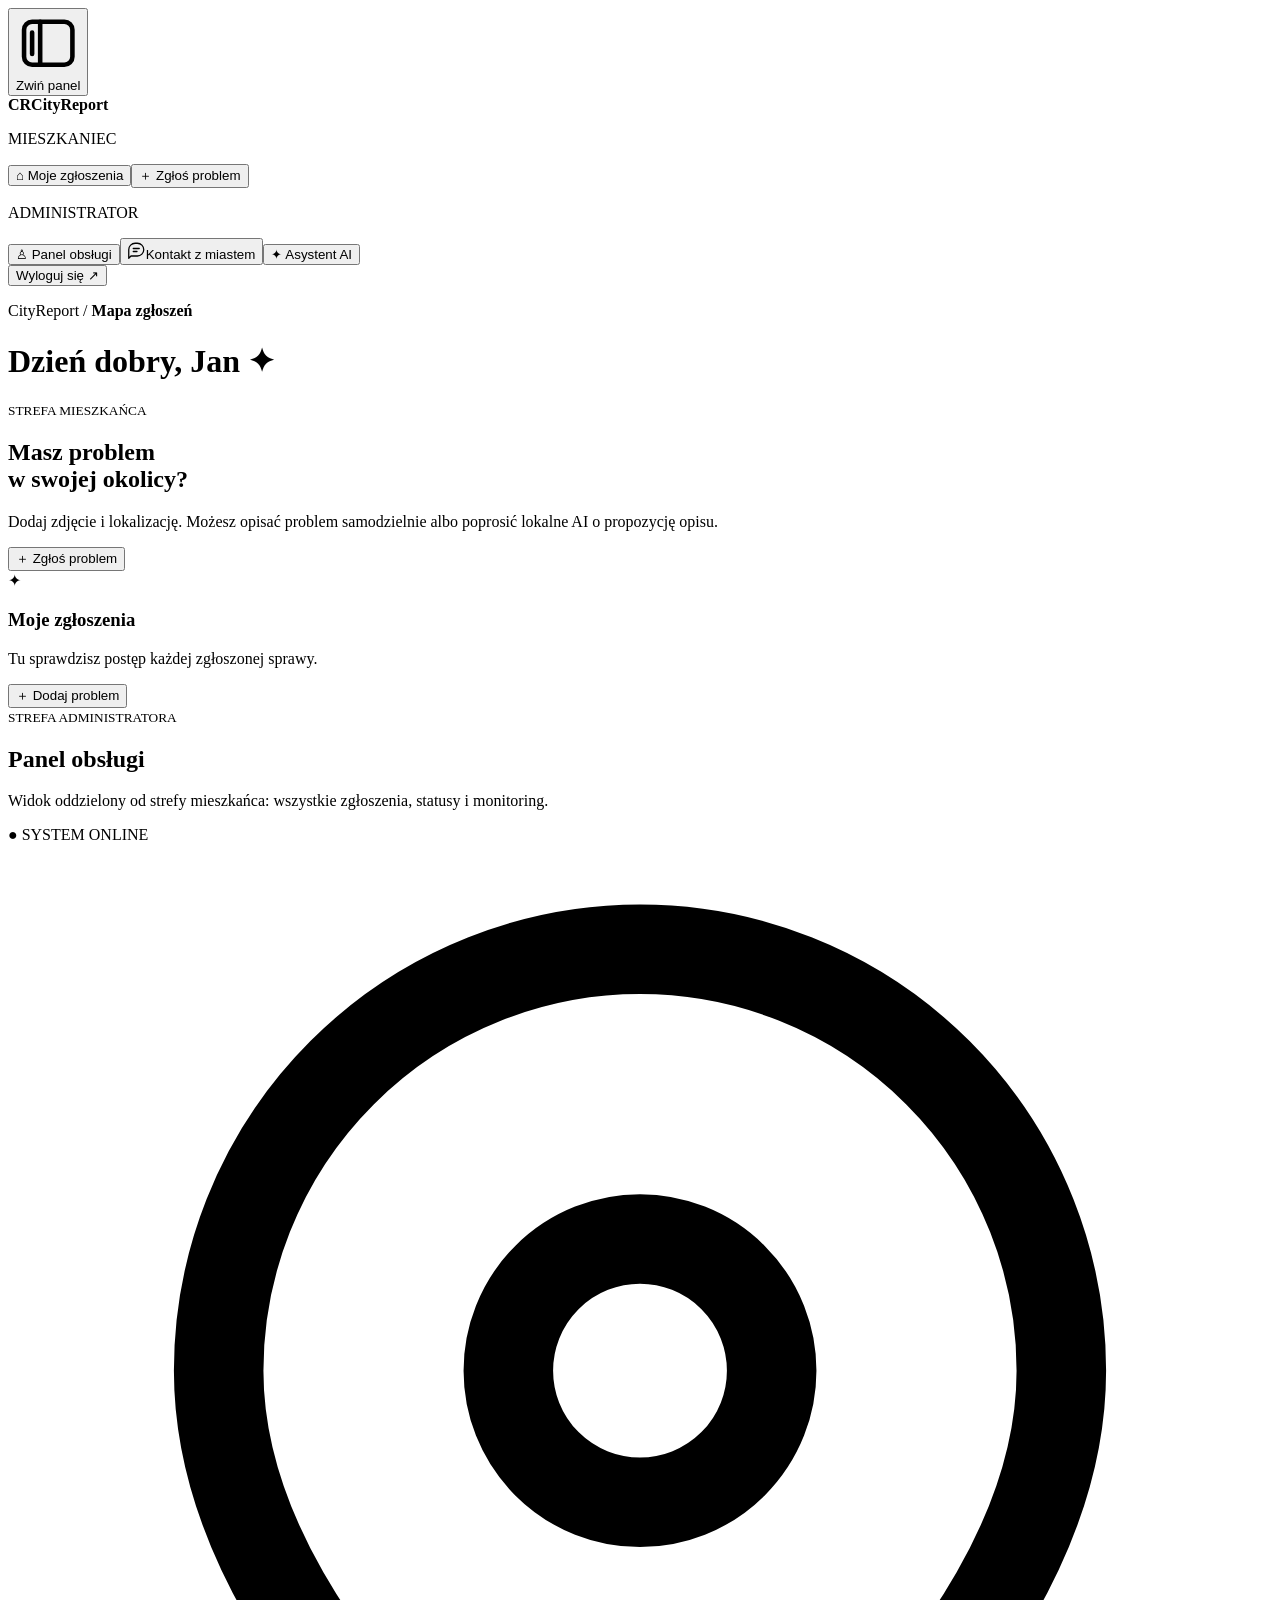
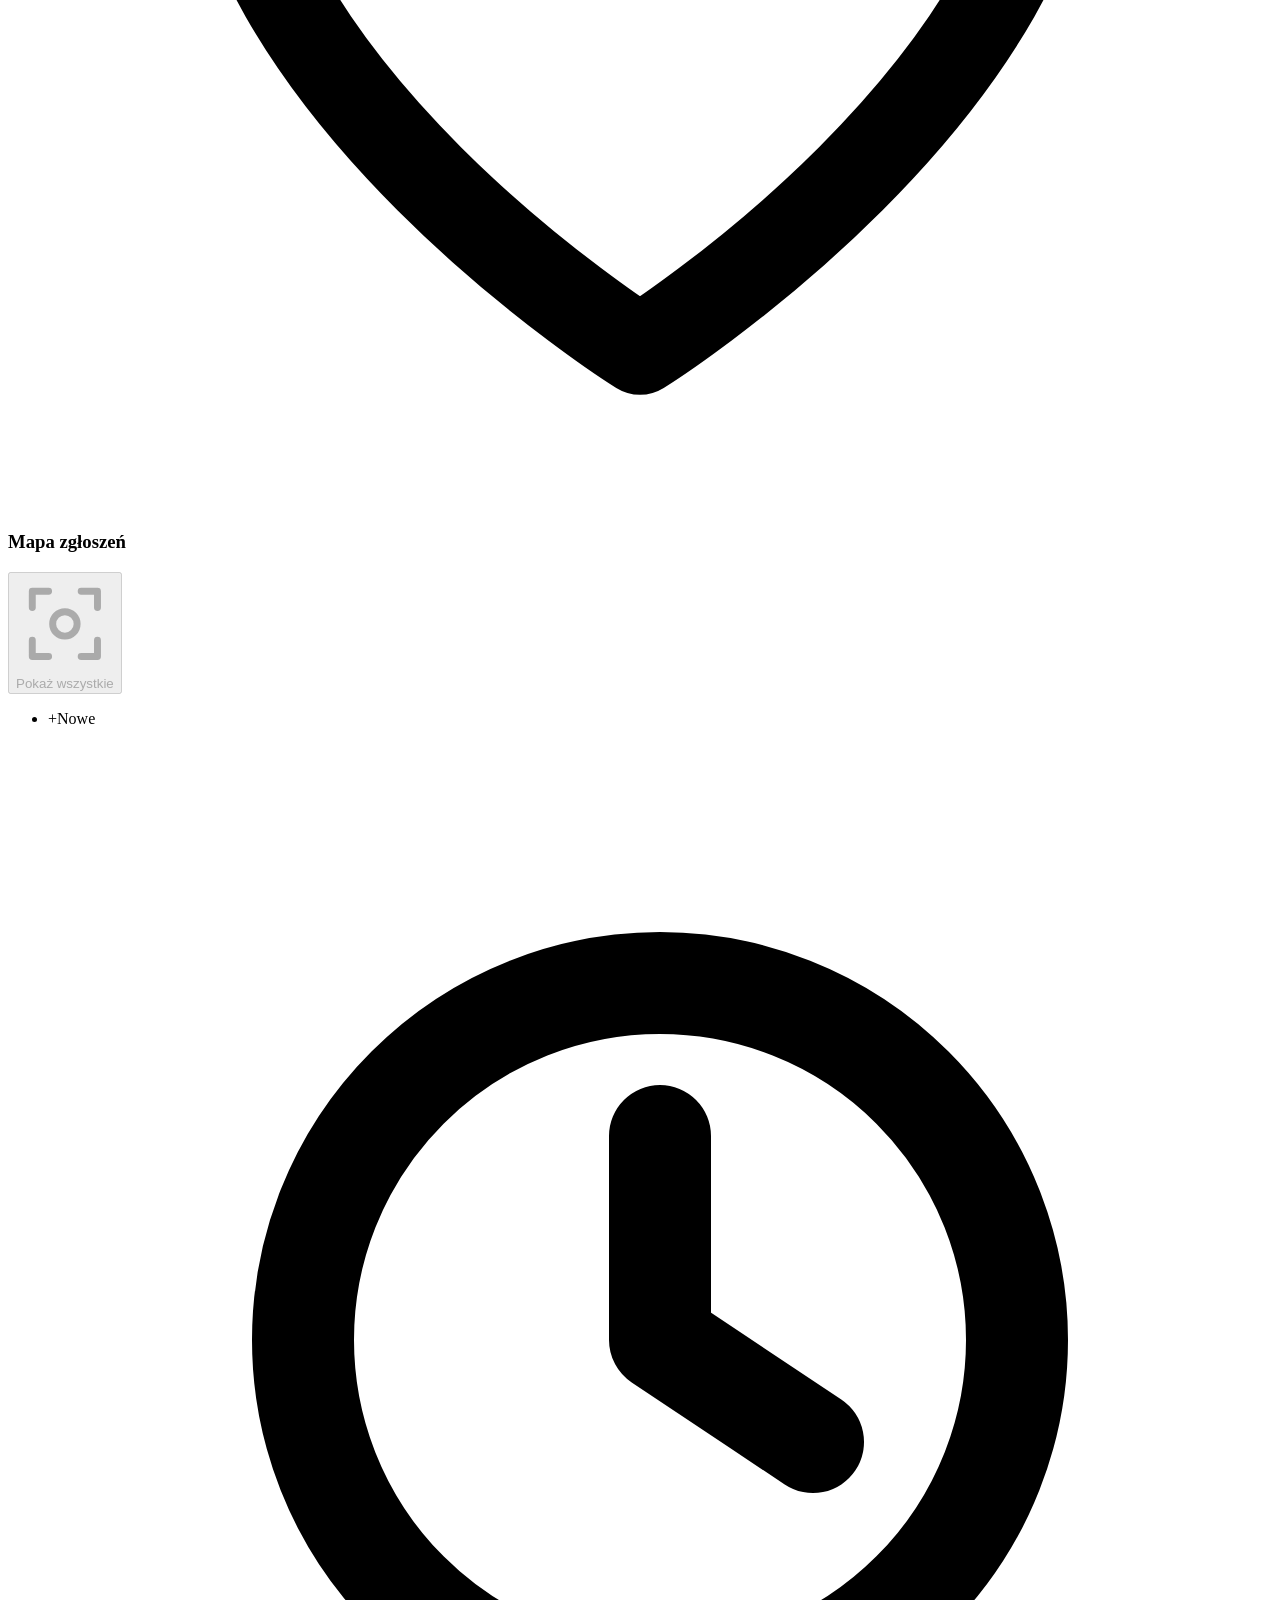
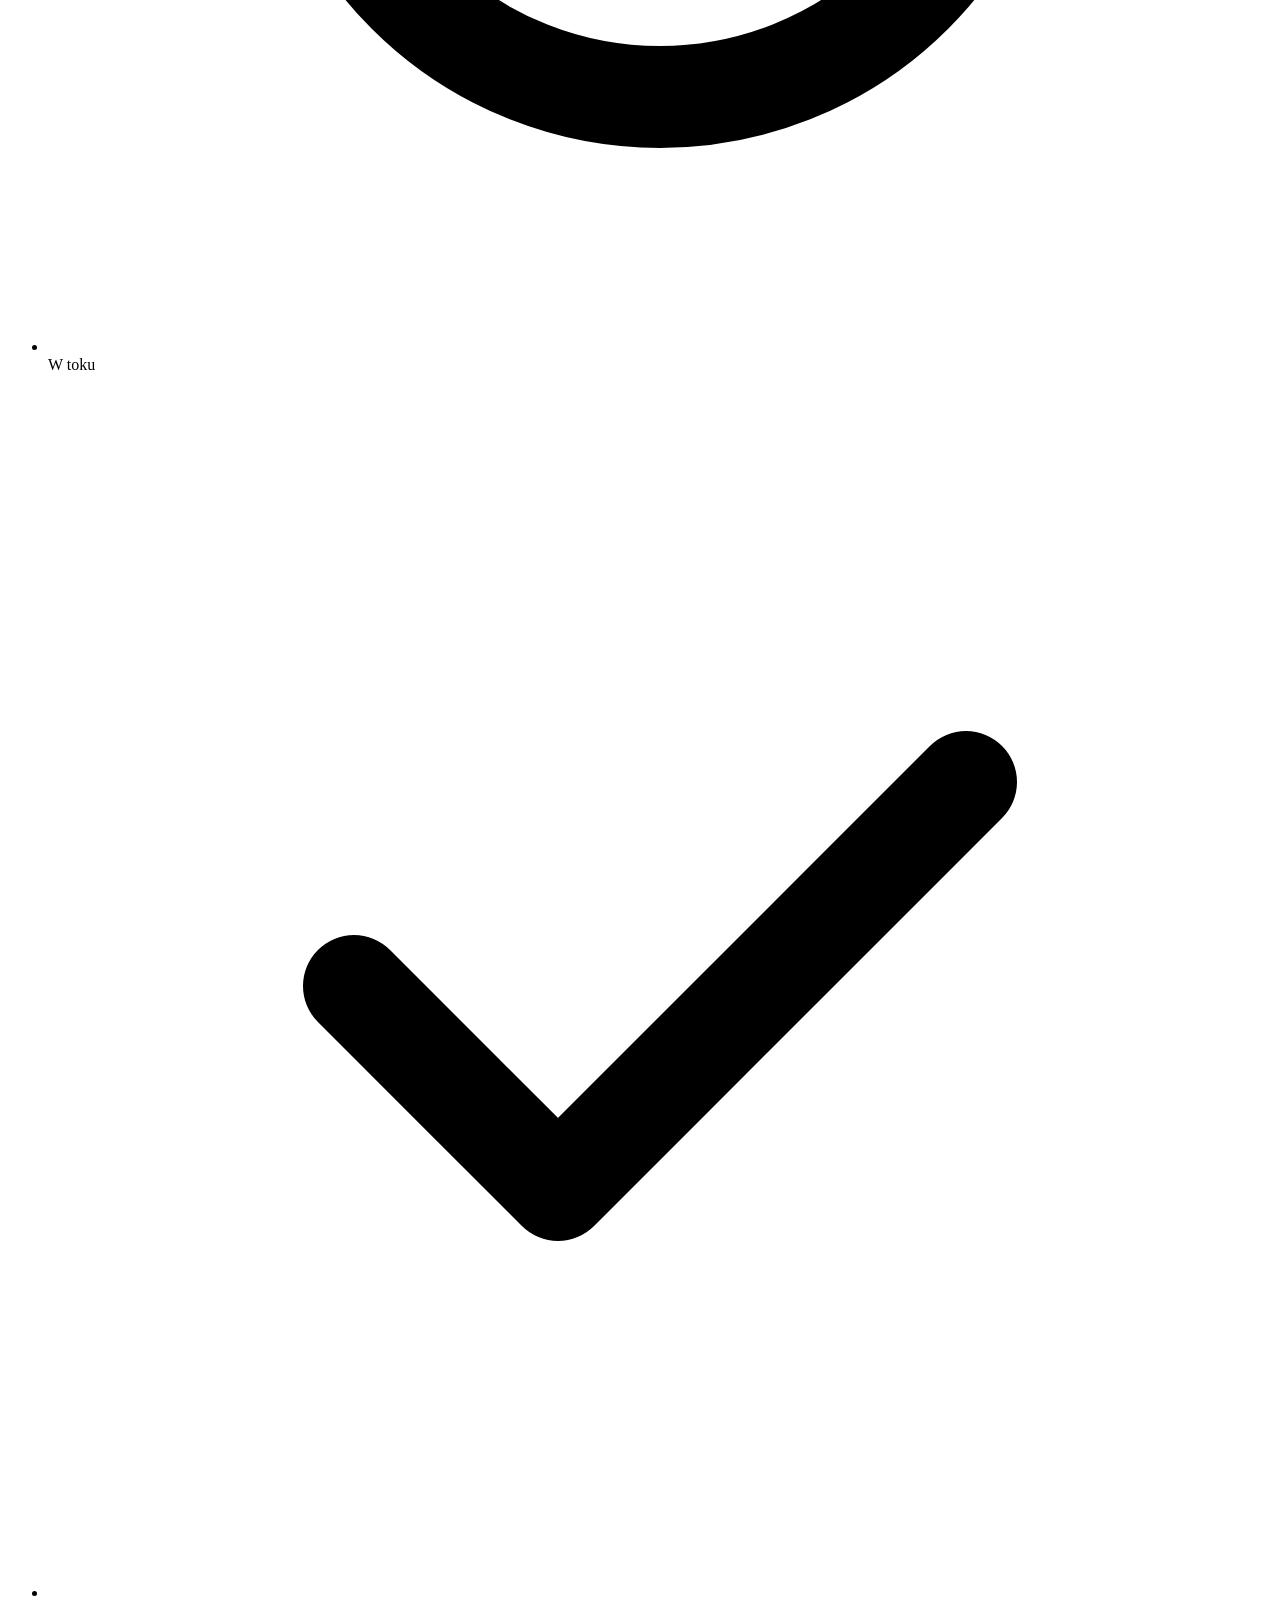
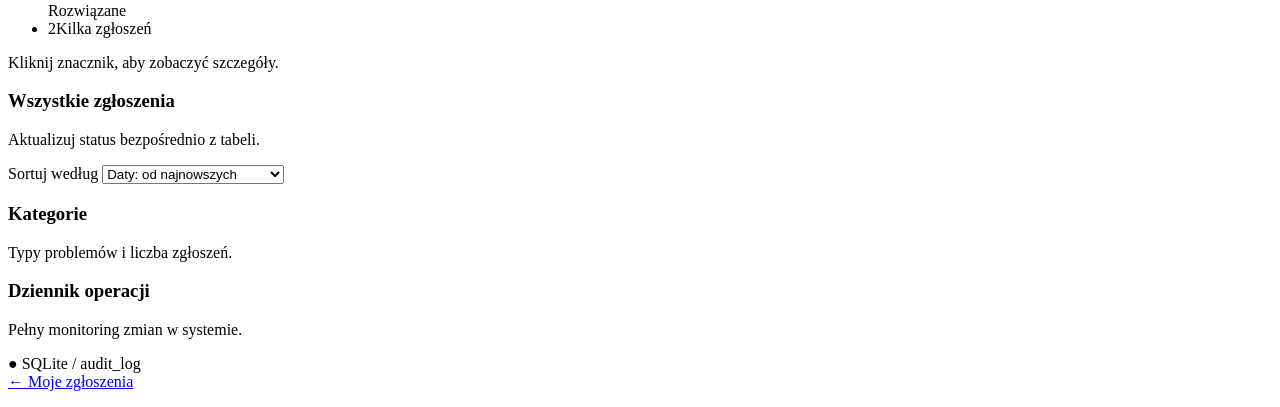
==== commit 64e083c4: "Expand categories, add AI test reports, and standardize logos" ====
--- a/static/index.html
+++ b/static/index.html
@@ -1,4 +1,4 @@
-<!doctype html><html lang="pl"><head><meta charset="utf-8"><meta name="viewport" content="width=device-width, initial-scale=1"><title>CityReport — problemy w mieście</title><link rel="stylesheet" href="/vendor/leaflet/leaflet.css"><link rel="stylesheet" href="/styles.css"><link rel="stylesheet" href="/resident.css"><link rel="stylesheet" href="/maps.css?v=5"><link rel="stylesheet" href="/chat.css?v=4"><link rel="stylesheet" href="/city.css?v=1"><link rel="stylesheet" href="/priorities.css?v=3"><link rel="stylesheet" href="/sidebar.css?v=2"></head><body class="auth-pending">
+<!doctype html><html lang="pl"><head><meta charset="utf-8"><meta name="viewport" content="width=device-width, initial-scale=1"><title>CityReport — problemy w mieście</title><link rel="stylesheet" href="/vendor/leaflet/leaflet.css"><link rel="stylesheet" href="/styles.css"><link rel="stylesheet" href="/resident.css"><link rel="stylesheet" href="/maps.css?v=5"><link rel="stylesheet" href="/chat.css?v=4"><link rel="stylesheet" href="/city.css?v=1"><link rel="stylesheet" href="/priorities.css?v=3"><link rel="stylesheet" href="/sidebar.css?v=3"></head><body class="auth-pending">
 <aside id="app-sidebar" aria-label="Panel nawigacji"><button type="button" id="sidebar-toggle" class="sidebar-toggle" aria-controls="sidebar-content" aria-expanded="true" aria-label="Zwiń panel boczny" title="Zwiń panel boczny"><svg viewBox="0 0 24 24" fill="none" stroke="currentColor" stroke-width="1.7" stroke-linecap="round" stroke-linejoin="round" aria-hidden="true"><rect x="3" y="4" width="18" height="16" rx="3"/><path d="M9 4v16M6 8v8"/></svg><span class="sidebar-toggle-label">Zwiń panel</span></button><div id="sidebar-content" class="sidebar-content"><div class="brand"><b>CR</b><strong>CityReport</strong></div><p class="eyebrow" data-role="Mieszkaniec">MIESZKANIEC</p><nav data-role="Mieszkaniec"><button class="active" data-view="home">⌂ <span>Moje zgłoszenia</span></button><button data-action="new-report">＋ <span>Zgłoś problem</span></button></nav><p class="eyebrow" data-role="Administrator">ADMINISTRATOR</p><nav class="admin-nav" data-role="Administrator"><button data-view="admin">♙ <span>Panel obsługi</span></button><button data-view="city" aria-label="Kontakt z miastem" title="Kontakt z miastem"><svg width="18" height="18" viewBox="0 0 24 24" fill="none" stroke="currentColor" stroke-width="1.7" stroke-linecap="round" stroke-linejoin="round" aria-hidden="true"><path d="M21 11.5a8.5 8.5 0 0 1-8.5 8.5H4l-3 3V11.5A8.5 8.5 0 0 1 9.5 3h3a8.5 8.5 0 0 1 8.5 8.5Z"/><path d="M7 10h8m-8 4h5"/></svg><span>Kontakt z miastem</span></button><button data-view="ai">✦ <span>Asystent AI</span></button></nav><div class="side-bottom"><div class="profile"><em id="profile-initials"></em><div><b id="profile-name"></b><small id="profile-role"></small></div></div><button type="button" class="logout" id="logout">Wyloguj się <span aria-hidden="true">↗</span></button></div></div></aside>
 <main><header><div><p class="crumb">CityReport / <b id="crumb">Mapa zgłoszeń</b></p><h1 id="title">Dzień dobry, Jan <span>✦</span></h1></div></header>
 <section id="view-home" class="view" data-role="Mieszkaniec"><div class="resident-hero"><div><small>STREFA MIESZKAŃCA</small><h2>Masz problem<br> w swojej okolicy?</h2><p>Dodaj zdjęcie i lokalizację. Możesz opisać problem samodzielnie albo poprosić lokalne AI o propozycję opisu.</p><button class="primary" id="hero-report">＋ Zgłoś problem</button></div><div class="hero-mark">✦</div></div><div class="resident-stats" id="stats"></div><section class="panel my-reports"><div class="panel-head"><div><h3>Moje zgłoszenia</h3><p>Tu sprawdzisz postęp każdej zgłoszonej sprawy.</p></div><button class="primary" id="my-report-button">＋ Dodaj problem</button></div><div id="recent"></div></section></section>
@@ -43,7 +43,7 @@
       </label>
     </div>
     <div id="admin-table"></div>
-  </section><section class="panel categories"><div class="panel-head"><div><h3>Kategorie</h3><p>Porządkuj typy problemów.</p></div><button class="link" id="add-category">＋ Dodaj</button></div><div id="category-list"></div></section></div><section class="panel audit"><div class="panel-head"><div><h3>Dziennik operacji</h3><p>Pełny monitoring zmian w systemie.</p></div><span class="db">● SQLite / audit_log</span></div><div id="audit-list"></div></section></section>
+  </section><section class="panel categories"><div class="panel-head"><div><h3>Kategorie</h3><p>Typy problemów i liczba zgłoszeń.</p></div></div><div id="category-list"></div></section></div><section class="panel audit"><div class="panel-head"><div><h3>Dziennik operacji</h3><p>Pełny monitoring zmian w systemie.</p></div><span class="db">● SQLite / audit_log</span></div><div id="audit-list"></div></section></section>
 <section id="view-city" class="view hidden" data-role="Administrator" hidden>
   <div class="section-head city-section-head">
     <div><small>WSPÓŁPRACA ZE SŁUŻBAMI</small><h2>Kontakt z miastem</h2><p>Łącz zgłoszenia z właściwymi służbami i śledź postępy napraw.</p></div>
@@ -140,4 +140,4 @@
   <div id="report-location-map" role="region" aria-labelledby="report-location-title" aria-describedby="report-location-address"></div>
   <p id="report-location-error" role="status" hidden>Nie udało się wczytać mapy. Adres zgłoszenia znajdziesz powyżej.</p>
 </dialog>
-<dialog id="modal"><form method="dialog" id="modal-form"><button type="button" class="close" aria-label="Zamknij">×</button><div id="modal-body"></div></form></dialog><div id="toast"></div><script src="/sidebar.js?v=2"></script><script src="/chat-format.js?v=4"></script><script src="/vendor/leaflet/leaflet.js"></script><script src="/report-maps.js?v=7"></script><script src="/location-picker.js?v=4"></script><script src="/city.js?v=2"></script><script src="/app.js?v=13"></script></body></html>
+<dialog id="modal"><form method="dialog" id="modal-form"><button type="button" class="close" aria-label="Zamknij">×</button><div id="modal-body"></div></form></dialog><div id="toast"></div><script src="/sidebar.js?v=2"></script><script src="/chat-format.js?v=4"></script><script src="/vendor/leaflet/leaflet.js"></script><script src="/report-maps.js?v=7"></script><script src="/location-picker.js?v=4"></script><script src="/city.js?v=2"></script><script src="/app.js?v=14"></script></body></html>
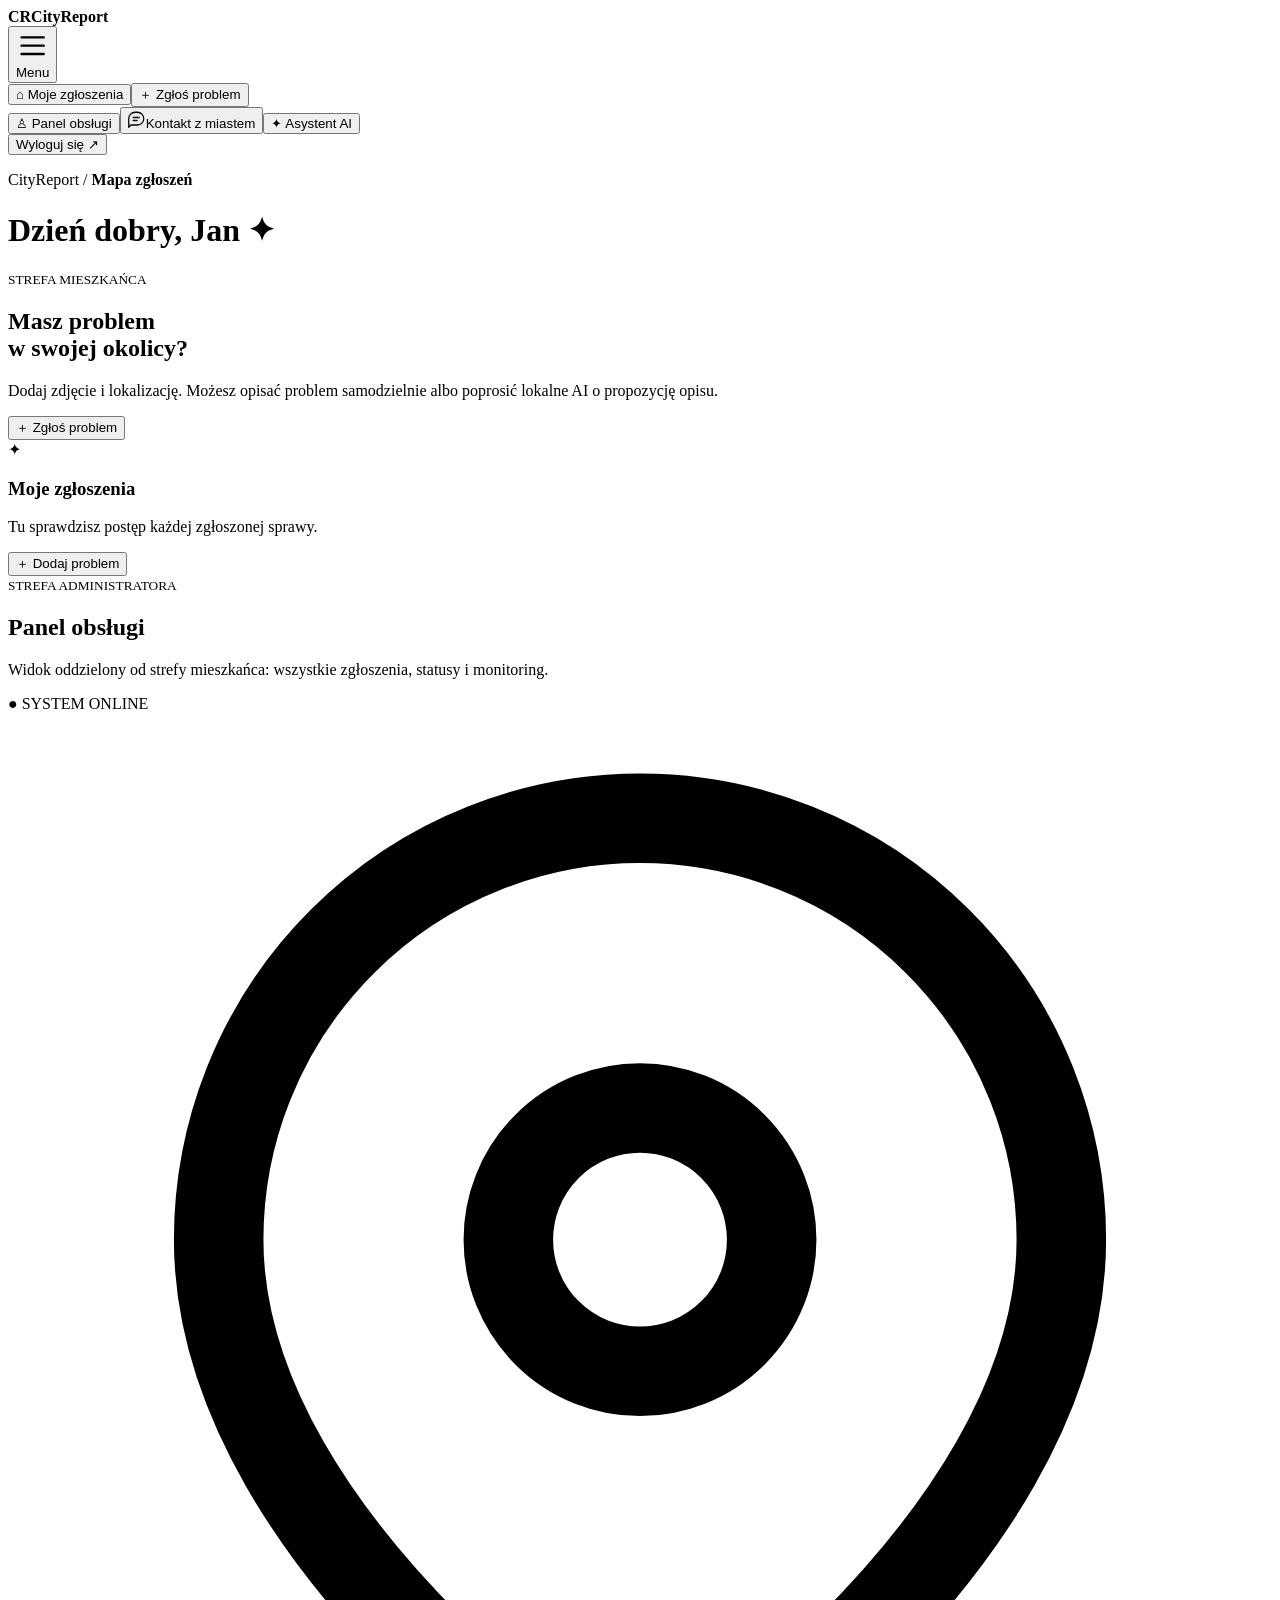
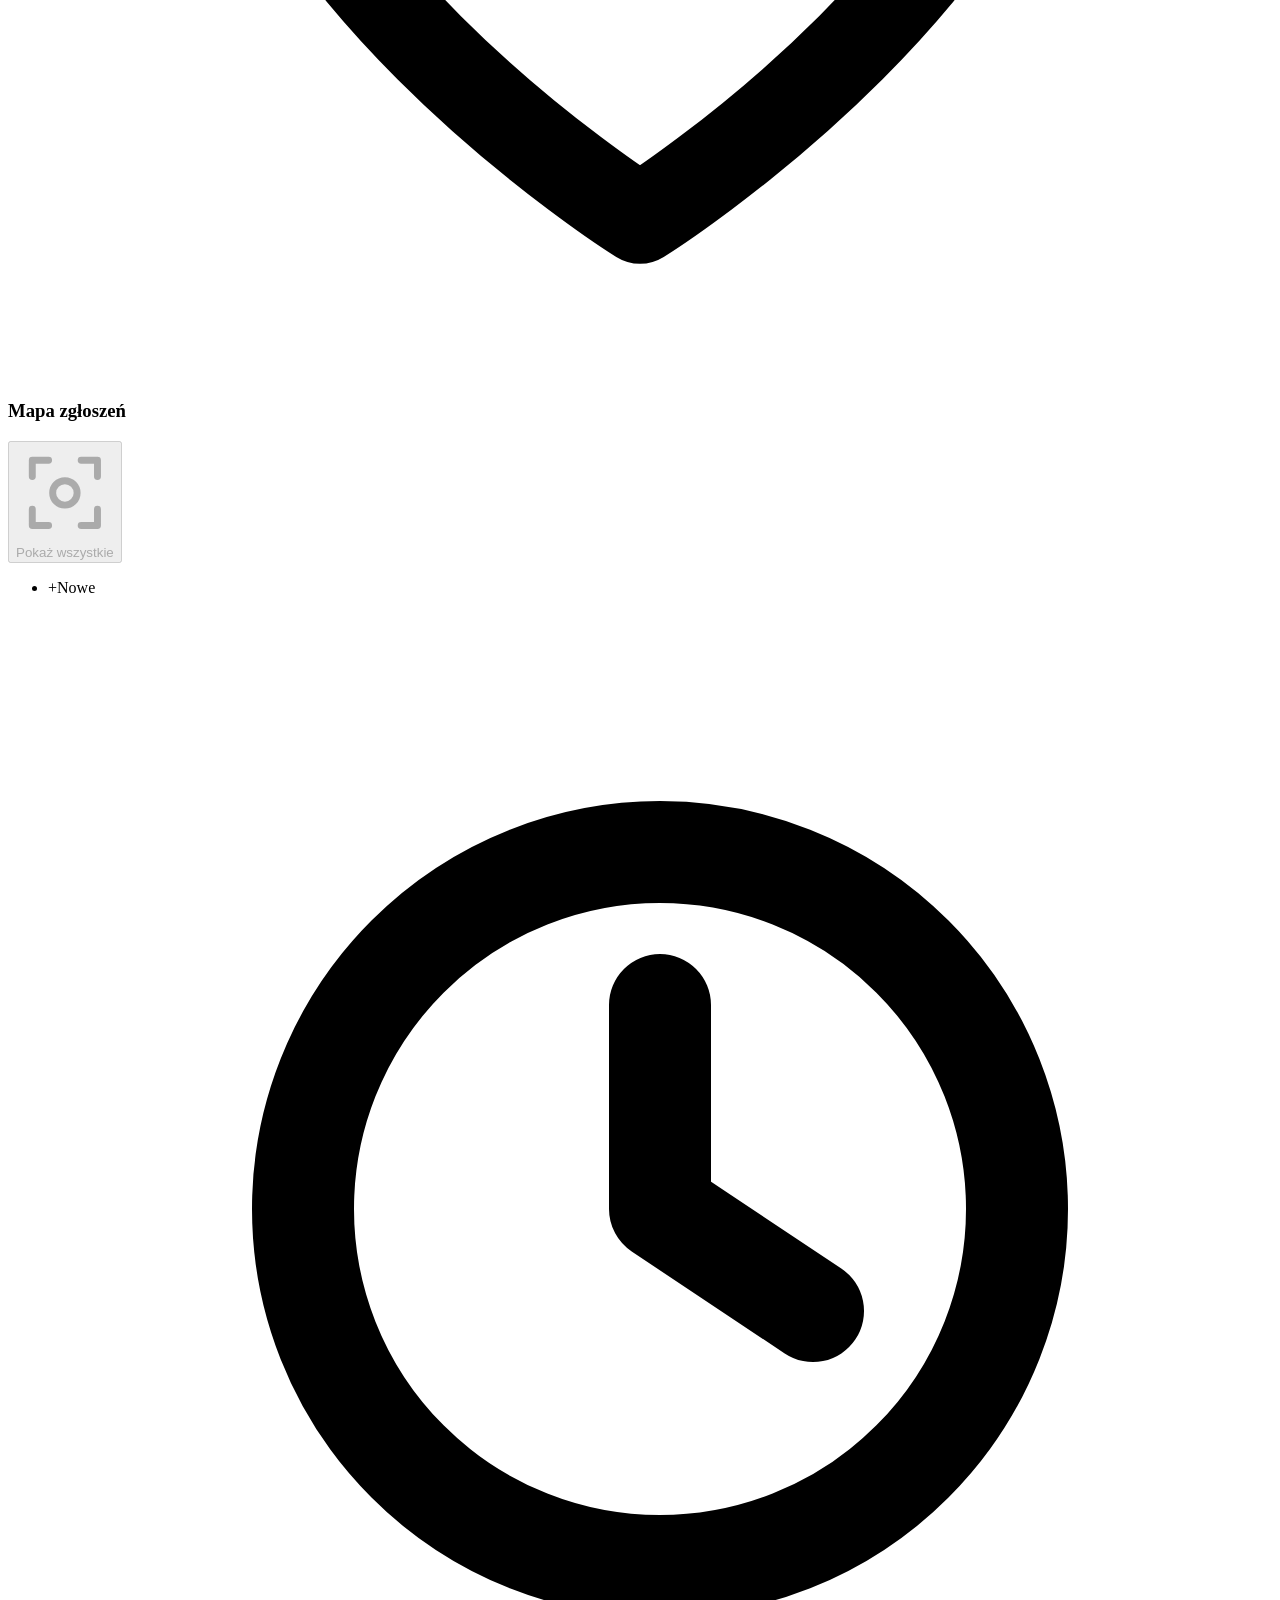
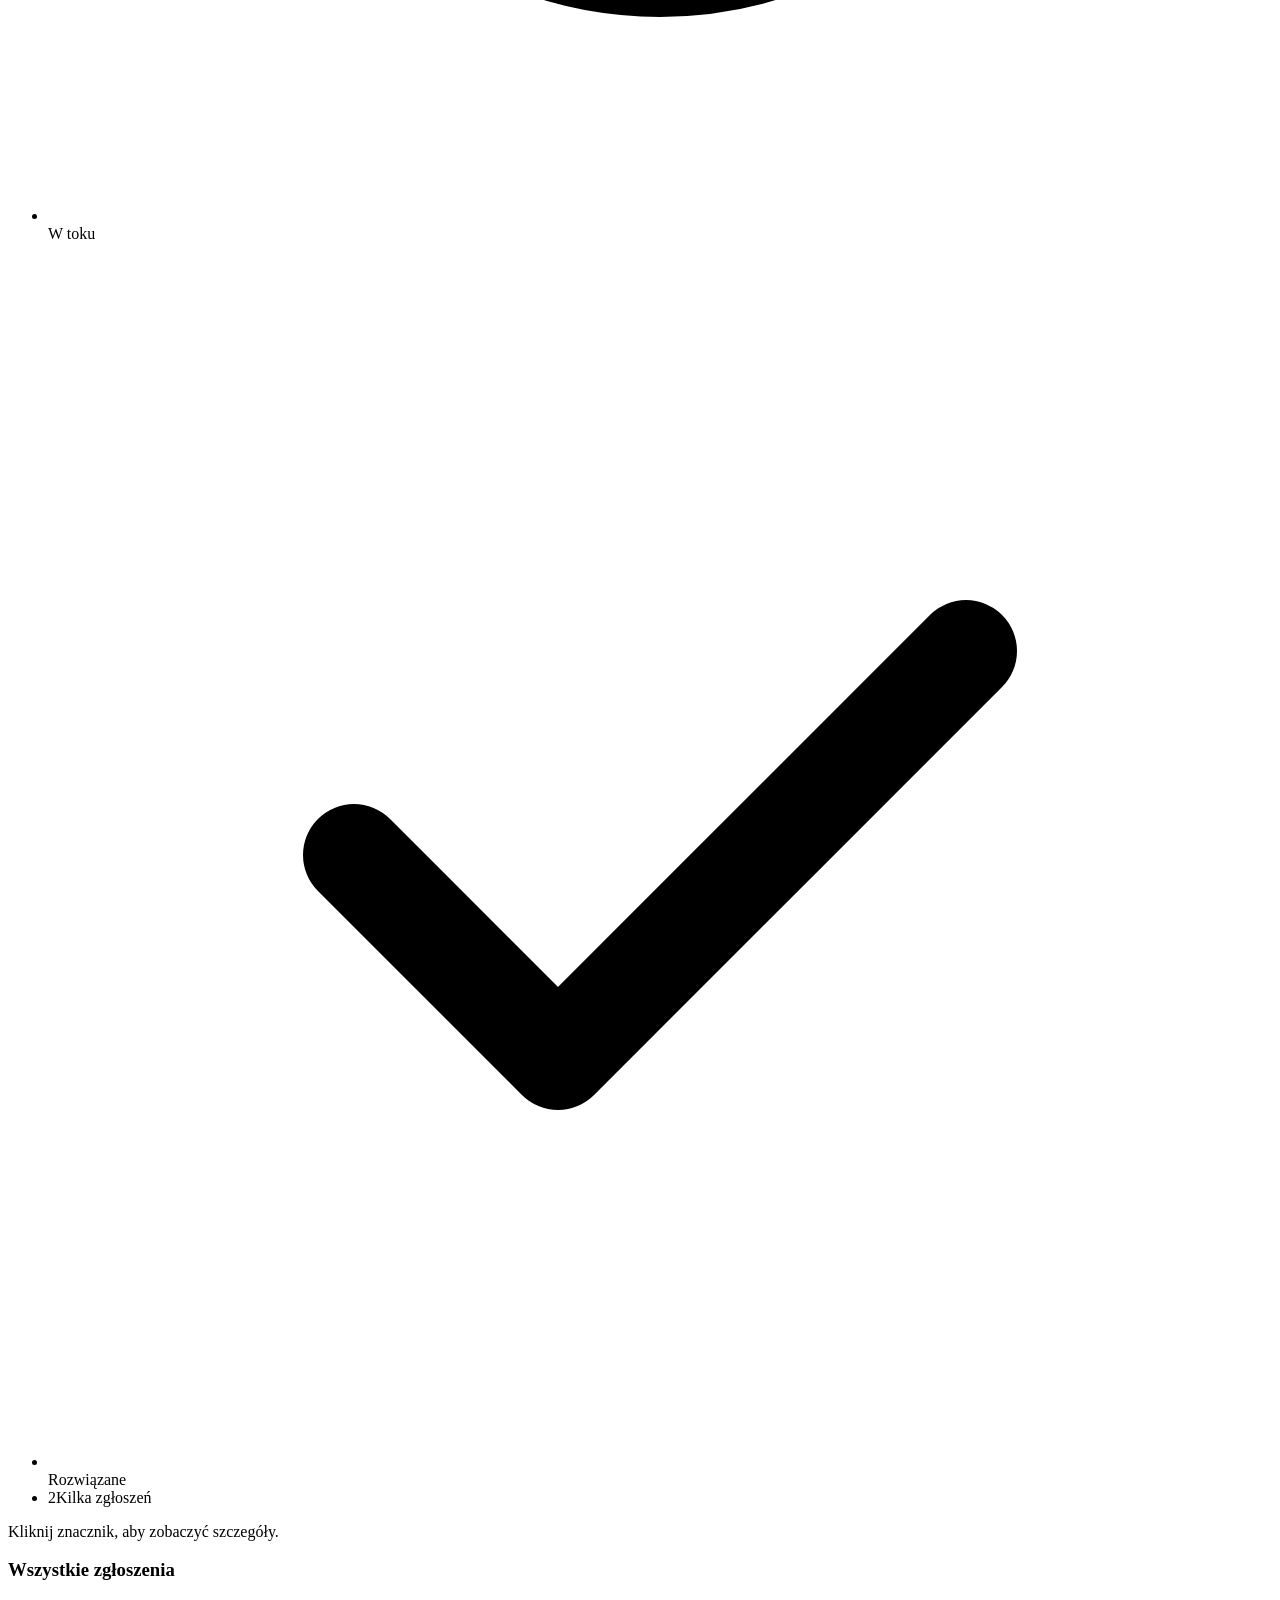
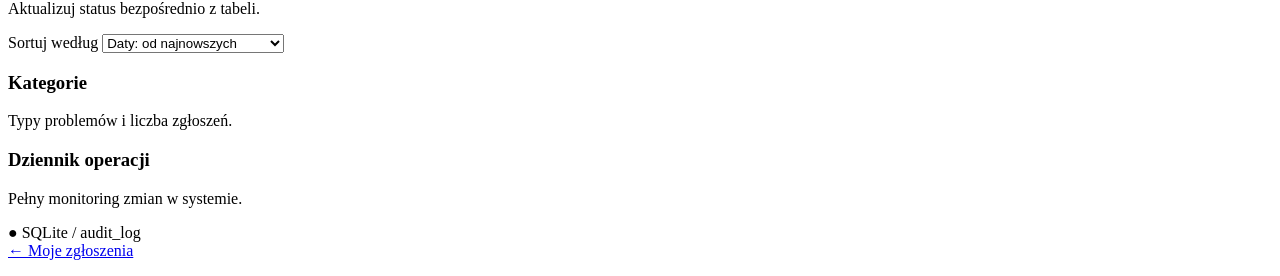
==== commit eaab651f: "Changed navi bar location" ====
--- a/static/index.html
+++ b/static/index.html
@@ -1,5 +1,13 @@
-<!doctype html><html lang="pl"><head><meta charset="utf-8"><meta name="viewport" content="width=device-width, initial-scale=1"><title>CityReport — problemy w mieście</title><link rel="stylesheet" href="/vendor/leaflet/leaflet.css"><link rel="stylesheet" href="/styles.css"><link rel="stylesheet" href="/resident.css"><link rel="stylesheet" href="/maps.css?v=5"><link rel="stylesheet" href="/chat.css?v=4"><link rel="stylesheet" href="/city.css?v=1"><link rel="stylesheet" href="/priorities.css?v=3"><link rel="stylesheet" href="/sidebar.css?v=3"></head><body class="auth-pending">
-<aside id="app-sidebar" aria-label="Panel nawigacji"><button type="button" id="sidebar-toggle" class="sidebar-toggle" aria-controls="sidebar-content" aria-expanded="true" aria-label="Zwiń panel boczny" title="Zwiń panel boczny"><svg viewBox="0 0 24 24" fill="none" stroke="currentColor" stroke-width="1.7" stroke-linecap="round" stroke-linejoin="round" aria-hidden="true"><rect x="3" y="4" width="18" height="16" rx="3"/><path d="M9 4v16M6 8v8"/></svg><span class="sidebar-toggle-label">Zwiń panel</span></button><div id="sidebar-content" class="sidebar-content"><div class="brand"><b>CR</b><strong>CityReport</strong></div><p class="eyebrow" data-role="Mieszkaniec">MIESZKANIEC</p><nav data-role="Mieszkaniec"><button class="active" data-view="home">⌂ <span>Moje zgłoszenia</span></button><button data-action="new-report">＋ <span>Zgłoś problem</span></button></nav><p class="eyebrow" data-role="Administrator">ADMINISTRATOR</p><nav class="admin-nav" data-role="Administrator"><button data-view="admin">♙ <span>Panel obsługi</span></button><button data-view="city" aria-label="Kontakt z miastem" title="Kontakt z miastem"><svg width="18" height="18" viewBox="0 0 24 24" fill="none" stroke="currentColor" stroke-width="1.7" stroke-linecap="round" stroke-linejoin="round" aria-hidden="true"><path d="M21 11.5a8.5 8.5 0 0 1-8.5 8.5H4l-3 3V11.5A8.5 8.5 0 0 1 9.5 3h3a8.5 8.5 0 0 1 8.5 8.5Z"/><path d="M7 10h8m-8 4h5"/></svg><span>Kontakt z miastem</span></button><button data-view="ai">✦ <span>Asystent AI</span></button></nav><div class="side-bottom"><div class="profile"><em id="profile-initials"></em><div><b id="profile-name"></b><small id="profile-role"></small></div></div><button type="button" class="logout" id="logout">Wyloguj się <span aria-hidden="true">↗</span></button></div></div></aside>
+<!doctype html><html lang="pl"><head><meta charset="utf-8"><meta name="viewport" content="width=device-width, initial-scale=1"><title>CityReport — problemy w mieście</title><link rel="stylesheet" href="/vendor/leaflet/leaflet.css"><link rel="stylesheet" href="/styles.css"><link rel="stylesheet" href="/resident.css"><link rel="stylesheet" href="/maps.css?v=6"><link rel="stylesheet" href="/chat.css?v=4"><link rel="stylesheet" href="/city.css?v=1"><link rel="stylesheet" href="/priorities.css?v=3"><link rel="stylesheet" href="/navigation.css?v=1"></head><body class="auth-pending">
+<header id="app-navigation" class="app-topbar" aria-label="Panel nawigacji">
+  <div class="brand"><b>CR</b><strong>CityReport</strong></div>
+  <button type="button" id="navigation-toggle" class="navigation-toggle" aria-controls="navigation-content" aria-expanded="false" aria-label="Otwórz menu nawigacji" title="Otwórz menu nawigacji"><svg viewBox="0 0 24 24" fill="none" stroke="currentColor" stroke-width="1.7" stroke-linecap="round" aria-hidden="true"><path d="M4 6h16M4 12h16M4 18h16"/></svg><span>Menu</span></button>
+  <div id="navigation-content" class="navigation-content">
+    <nav data-role="Mieszkaniec" aria-label="Nawigacja mieszkańca"><button type="button" class="active" data-view="home">⌂ <span>Moje zgłoszenia</span></button><button type="button" data-action="new-report">＋ <span>Zgłoś problem</span></button></nav>
+    <nav data-role="Administrator" aria-label="Nawigacja administratora"><button type="button" data-view="admin">♙ <span>Panel obsługi</span></button><button type="button" data-view="city" aria-label="Kontakt z miastem" title="Kontakt z miastem"><svg width="18" height="18" viewBox="0 0 24 24" fill="none" stroke="currentColor" stroke-width="1.7" stroke-linecap="round" stroke-linejoin="round" aria-hidden="true"><path d="M21 11.5a8.5 8.5 0 0 1-8.5 8.5H4l-3 3V11.5A8.5 8.5 0 0 1 9.5 3h3a8.5 8.5 0 0 1 8.5 8.5Z"/><path d="M7 10h8m-8 4h5"/></svg><span>Kontakt z miastem</span></button><button type="button" data-view="ai">✦ <span>Asystent AI</span></button></nav>
+    <div class="topbar-account"><div class="profile"><em id="profile-initials"></em><div><b id="profile-name"></b><small id="profile-role"></small></div></div><button type="button" class="logout" id="logout">Wyloguj się <span aria-hidden="true">↗</span></button></div>
+  </div>
+</header>
 <main><header><div><p class="crumb">CityReport / <b id="crumb">Mapa zgłoszeń</b></p><h1 id="title">Dzień dobry, Jan <span>✦</span></h1></div></header>
 <section id="view-home" class="view" data-role="Mieszkaniec"><div class="resident-hero"><div><small>STREFA MIESZKAŃCA</small><h2>Masz problem<br> w swojej okolicy?</h2><p>Dodaj zdjęcie i lokalizację. Możesz opisać problem samodzielnie albo poprosić lokalne AI o propozycję opisu.</p><button class="primary" id="hero-report">＋ Zgłoś problem</button></div><div class="hero-mark">✦</div></div><div class="resident-stats" id="stats"></div><section class="panel my-reports"><div class="panel-head"><div><h3>Moje zgłoszenia</h3><p>Tu sprawdzisz postęp każdej zgłoszonej sprawy.</p></div><button class="primary" id="my-report-button">＋ Dodaj problem</button></div><div id="recent"></div></section></section>
 <section id="view-admin" class="view hidden" data-role="Administrator"><div class="section-head"><div><small>STREFA ADMINISTRATORA</small><h2>Panel obsługi</h2><p>Widok oddzielony od strefy mieszkańca: wszystkie zgłoszenia, statusy i monitoring.</p></div><div class="pill">● SYSTEM ONLINE</div></div>
@@ -140,4 +148,4 @@
   <div id="report-location-map" role="region" aria-labelledby="report-location-title" aria-describedby="report-location-address"></div>
   <p id="report-location-error" role="status" hidden>Nie udało się wczytać mapy. Adres zgłoszenia znajdziesz powyżej.</p>
 </dialog>
-<dialog id="modal"><form method="dialog" id="modal-form"><button type="button" class="close" aria-label="Zamknij">×</button><div id="modal-body"></div></form></dialog><div id="toast"></div><script src="/sidebar.js?v=2"></script><script src="/chat-format.js?v=4"></script><script src="/vendor/leaflet/leaflet.js"></script><script src="/report-maps.js?v=7"></script><script src="/location-picker.js?v=4"></script><script src="/city.js?v=2"></script><script src="/app.js?v=14"></script></body></html>
+<dialog id="modal"><form method="dialog" id="modal-form"><button type="button" class="close" aria-label="Zamknij">×</button><div id="modal-body"></div></form></dialog><div id="toast"></div><script src="/navigation.js?v=1"></script><script src="/chat-format.js?v=4"></script><script src="/vendor/leaflet/leaflet.js"></script><script src="/report-maps.js?v=7"></script><script src="/location-picker.js?v=4"></script><script src="/city.js?v=2"></script><script src="/app.js?v=14"></script></body></html>
